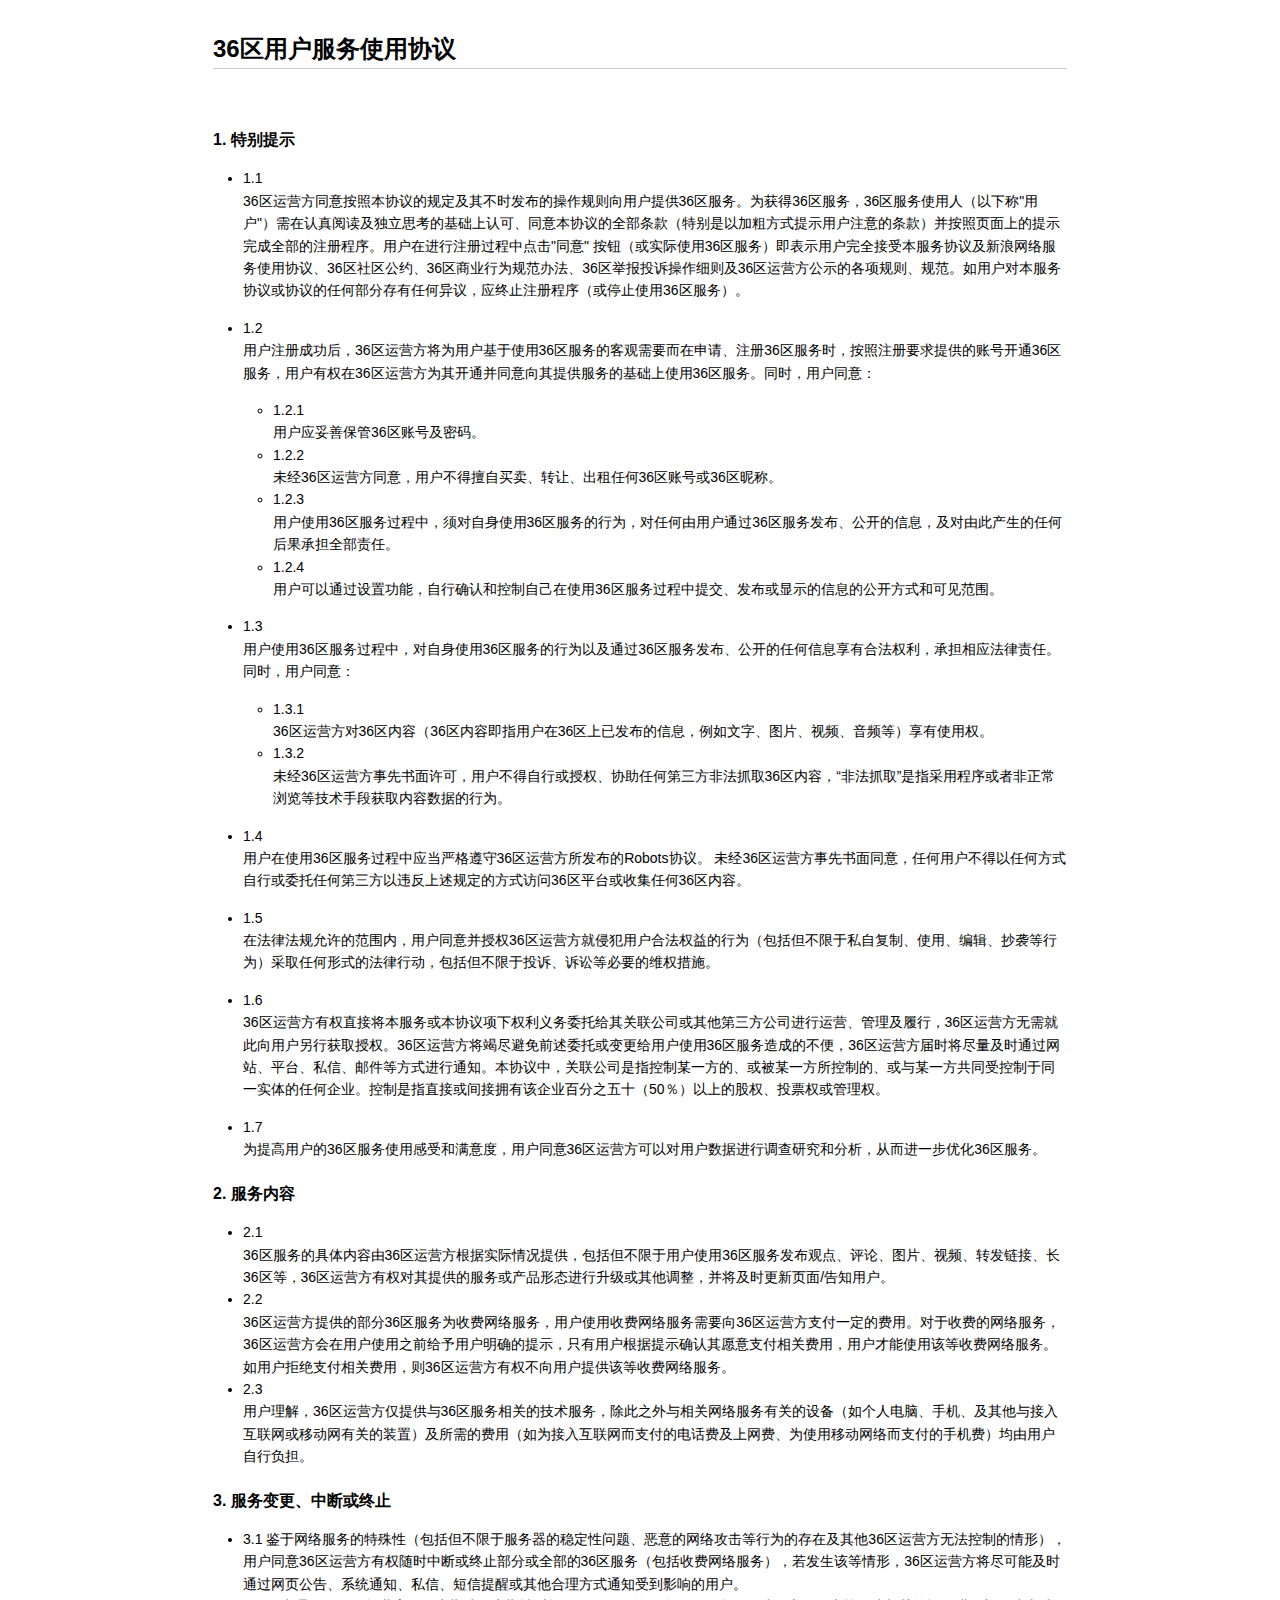
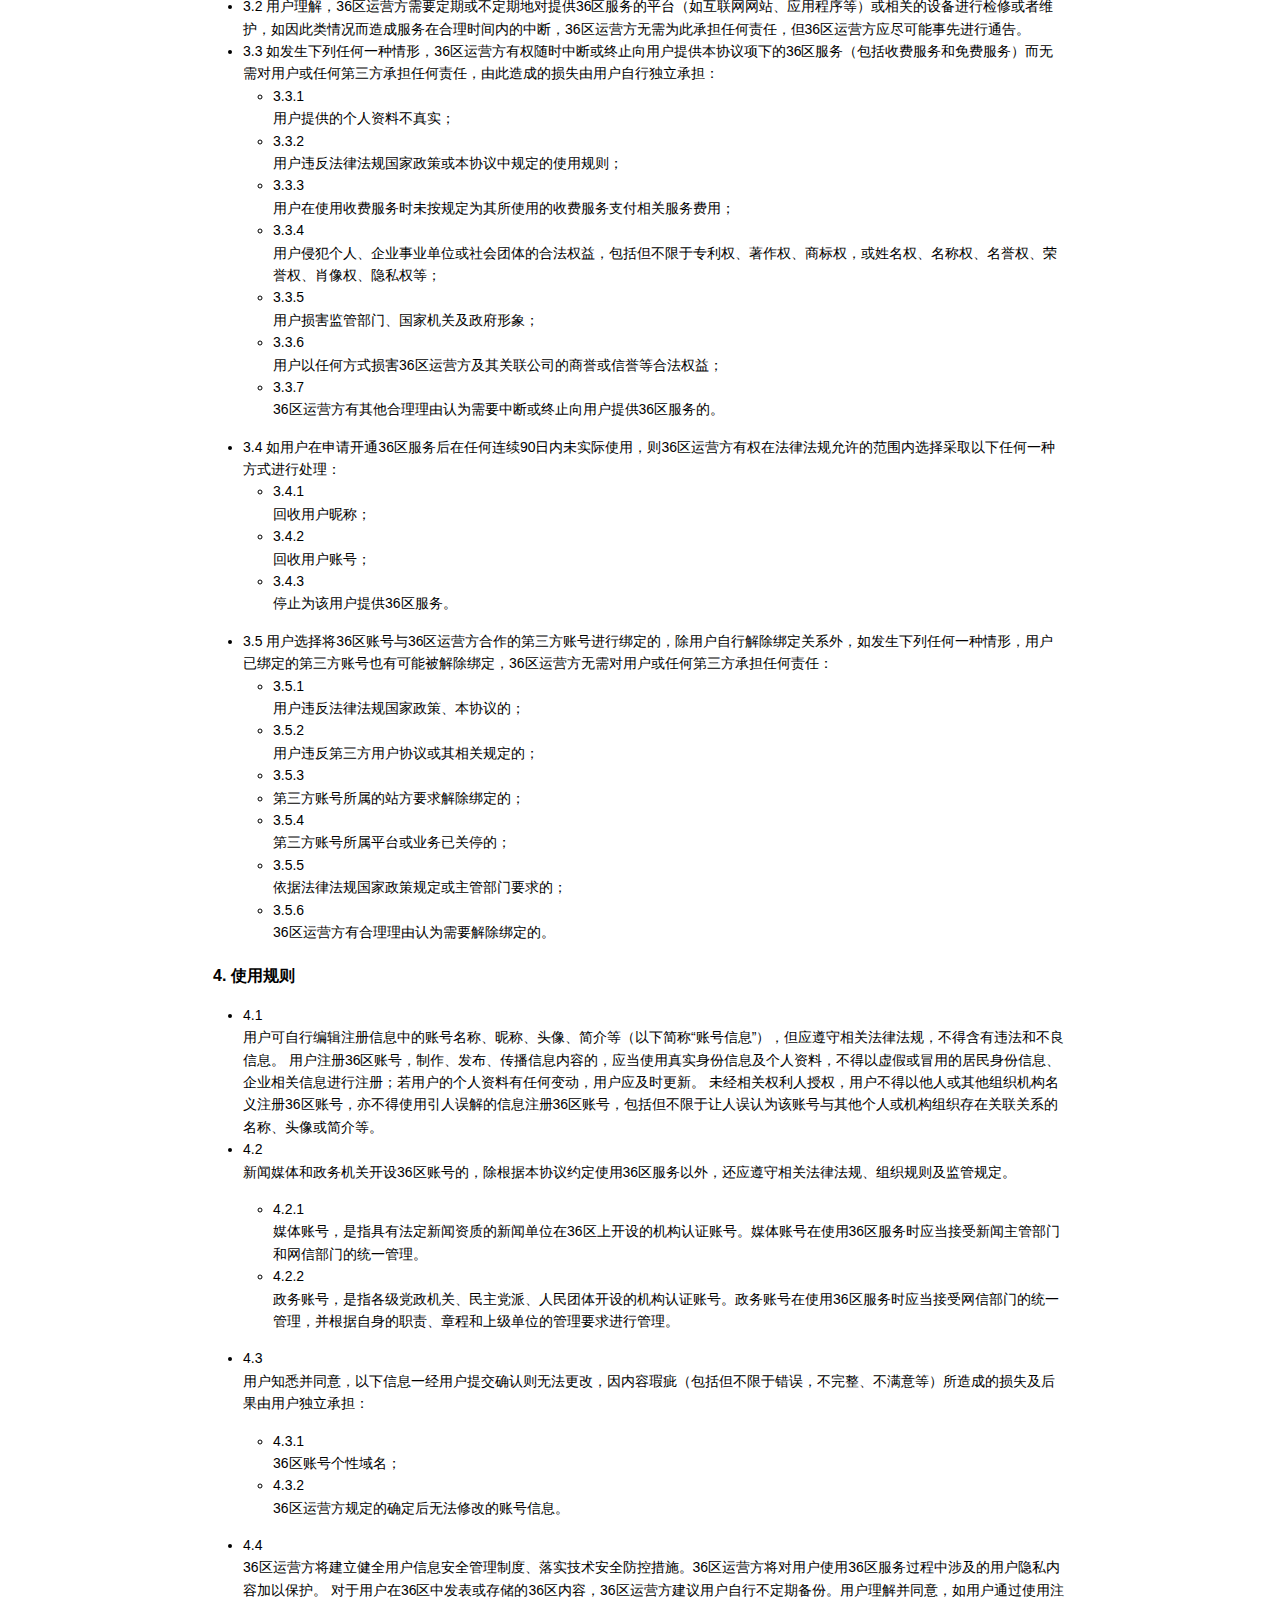
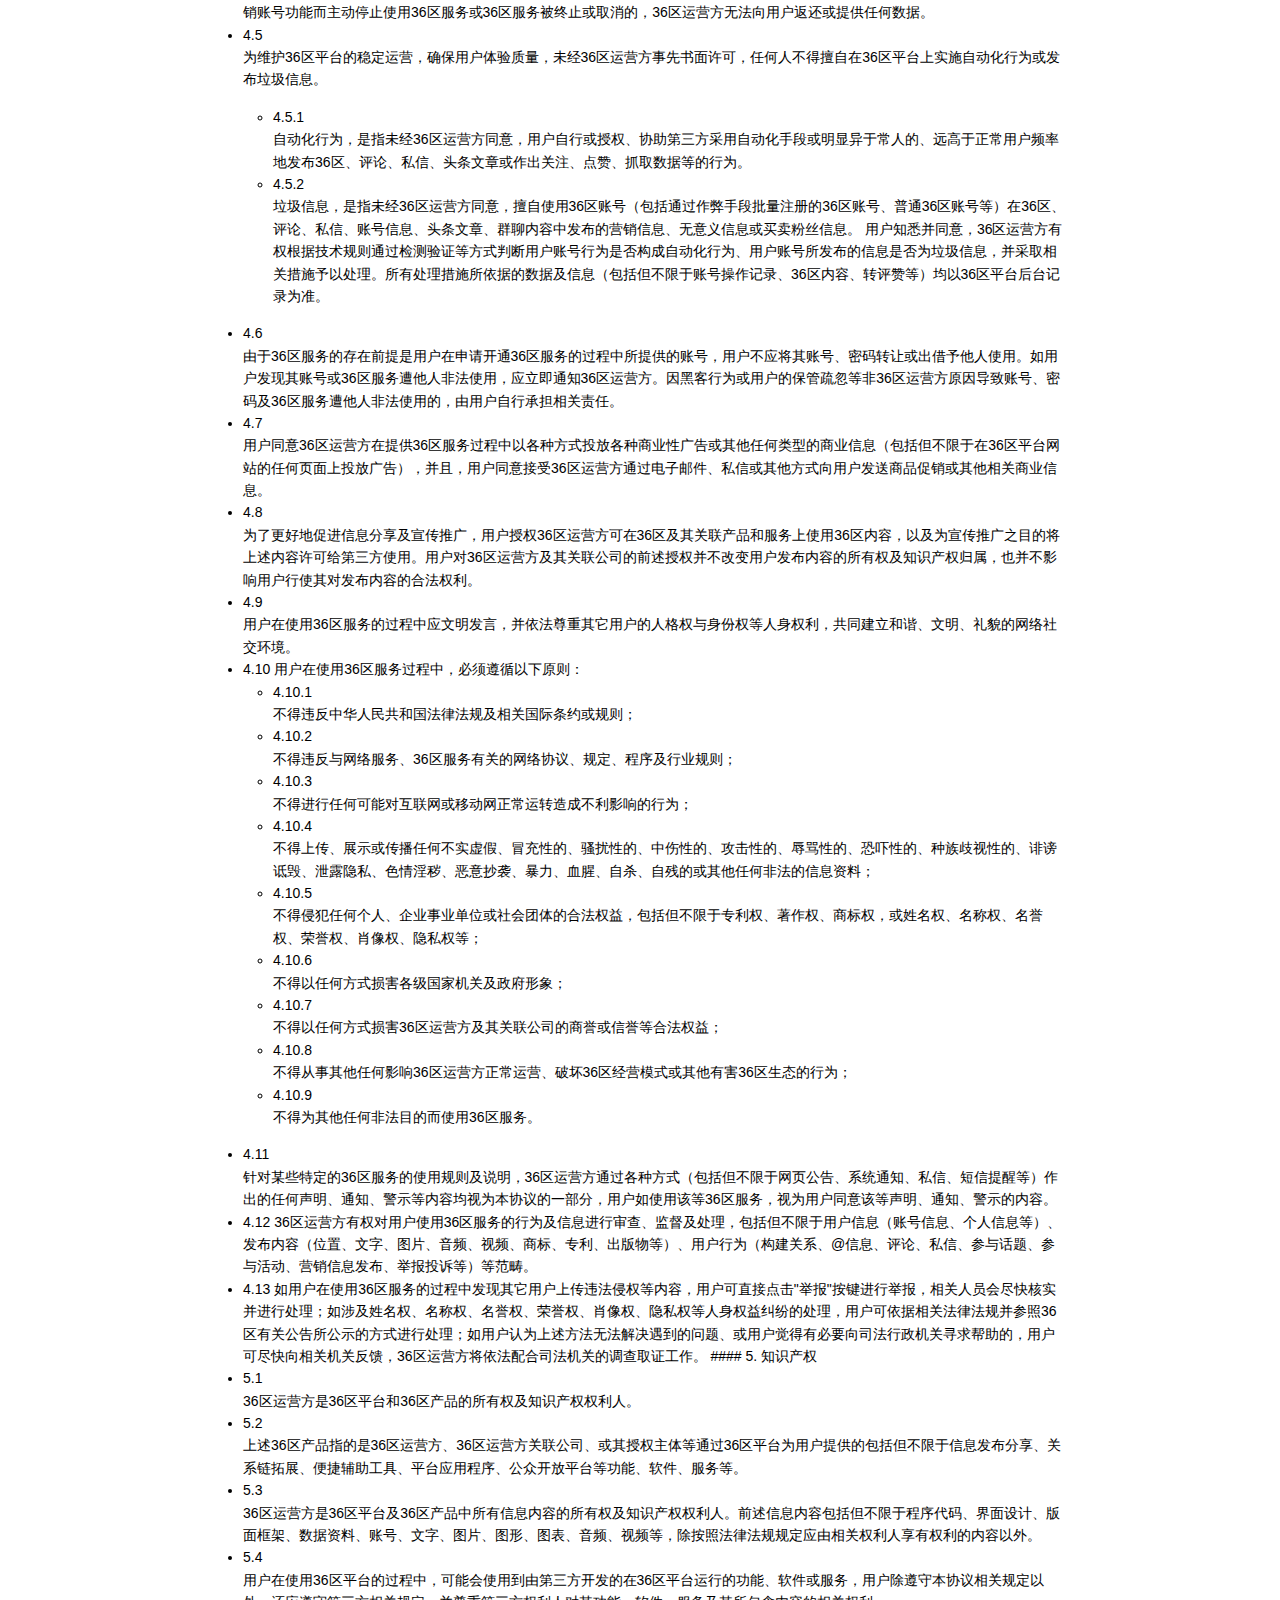
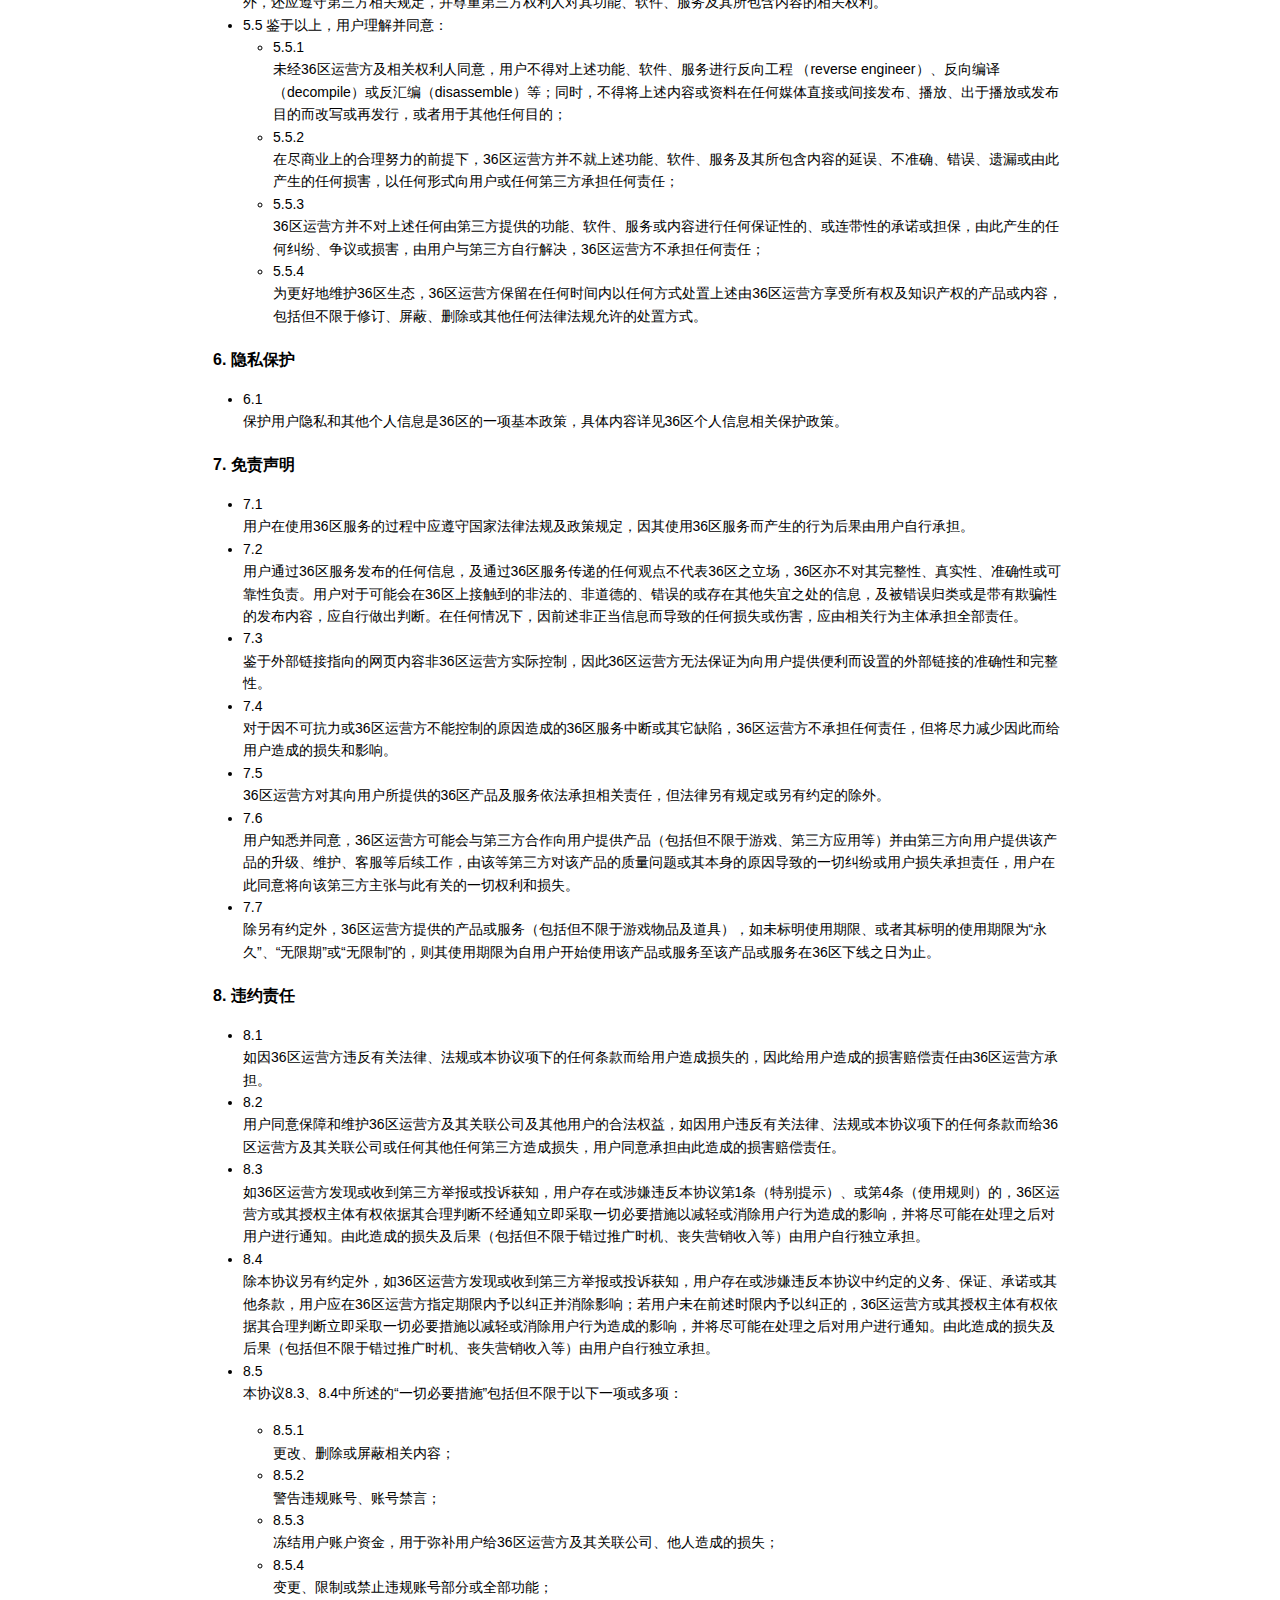
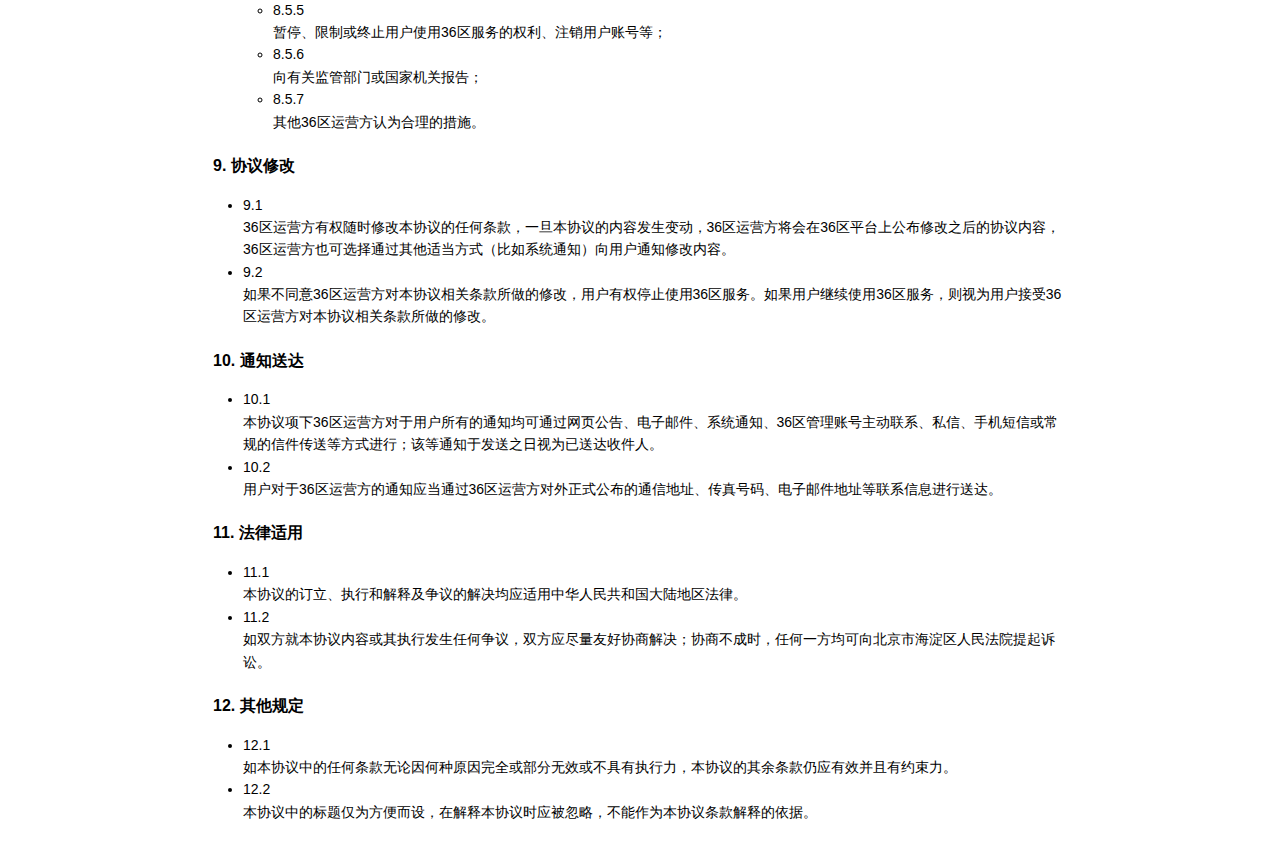
==== docs/index.html @ e4b45677 ".init" ====
<!DOCTYPE html>
<html>

<head>

<meta charset="utf-8">
<meta name="viewport" content="width=device-width, initial-scale=1.0, user-scalable=yes">
<title>用户协议</title>


<style type="text/css">
body {
  font-family: Helvetica, arial, sans-serif;
  font-size: 14px;
  line-height: 1.6;
  padding-top: 10px;
  padding-bottom: 10px;
  background-color: white;
  padding: 30px; }

body > *:first-child {
  margin-top: 0 !important; }
body > *:last-child {
  margin-bottom: 0 !important; }

a {
  color: #4183C4; }
a.absent {
  color: #cc0000; }
a.anchor {
  display: block;
  padding-left: 30px;
  margin-left: -30px;
  cursor: pointer;
  position: absolute;
  top: 0;
  left: 0;
  bottom: 0; }

h1, h2, h3, h4, h5, h6 {
  margin: 20px 0 10px;
  padding: 0;
  font-weight: bold;
  -webkit-font-smoothing: antialiased;
  cursor: text;
  position: relative; }

h1:hover a.anchor, h2:hover a.anchor, h3:hover a.anchor, h4:hover a.anchor, h5:hover a.anchor, h6:hover a.anchor {
  background: url([data-uri]) no-repeat 10px center;
  text-decoration: none; }

h1 tt, h1 code {
  font-size: inherit; }

h2 tt, h2 code {
  font-size: inherit; }

h3 tt, h3 code {
  font-size: inherit; }

h4 tt, h4 code {
  font-size: inherit; }

h5 tt, h5 code {
  font-size: inherit; }

h6 tt, h6 code {
  font-size: inherit; }

h1 {
  font-size: 28px;
  color: black; }

h2 {
  font-size: 24px;
  border-bottom: 1px solid #cccccc;
  color: black; }

h3 {
  font-size: 18px; }

h4 {
  font-size: 16px; }

h5 {
  font-size: 14px; }

h6 {
  color: #777777;
  font-size: 14px; }

p, blockquote, ul, ol, dl, li, table, pre {
  margin: 15px 0; }

hr {
  background: transparent url([data-uri]) repeat-x 0 0;
  border: 0 none;
  color: #cccccc;
  height: 4px;
  padding: 0;
}

body > h2:first-child {
  margin-top: 0;
  padding-top: 0; }
body > h1:first-child {
  margin-top: 0;
  padding-top: 0; }
  body > h1:first-child + h2 {
    margin-top: 0;
    padding-top: 0; }
body > h3:first-child, body > h4:first-child, body > h5:first-child, body > h6:first-child {
  margin-top: 0;
  padding-top: 0; }

a:first-child h1, a:first-child h2, a:first-child h3, a:first-child h4, a:first-child h5, a:first-child h6 {
  margin-top: 0;
  padding-top: 0; }

h1 p, h2 p, h3 p, h4 p, h5 p, h6 p {
  margin-top: 0; }

li p.first {
  display: inline-block; }
li {
  margin: 0; }
ul, ol {
  padding-left: 30px; }

ul :first-child, ol :first-child {
  margin-top: 0; }

dl {
  padding: 0; }
  dl dt {
    font-size: 14px;
    font-weight: bold;
    font-style: italic;
    padding: 0;
    margin: 15px 0 5px; }
    dl dt:first-child {
      padding: 0; }
    dl dt > :first-child {
      margin-top: 0; }
    dl dt > :last-child {
      margin-bottom: 0; }
  dl dd {
    margin: 0 0 15px;
    padding: 0 15px; }
    dl dd > :first-child {
      margin-top: 0; }
    dl dd > :last-child {
      margin-bottom: 0; }

blockquote {
  border-left: 4px solid #dddddd;
  padding: 0 15px;
  color: #777777; }
  blockquote > :first-child {
    margin-top: 0; }
  blockquote > :last-child {
    margin-bottom: 0; }

table {
  padding: 0;border-collapse: collapse; }
  table tr {
    border-top: 1px solid #cccccc;
    background-color: white;
    margin: 0;
    padding: 0; }
    table tr:nth-child(2n) {
      background-color: #f8f8f8; }
    table tr th {
      font-weight: bold;
      border: 1px solid #cccccc;
      margin: 0;
      padding: 6px 13px; }
    table tr td {
      border: 1px solid #cccccc;
      margin: 0;
      padding: 6px 13px; }
    table tr th :first-child, table tr td :first-child {
      margin-top: 0; }
    table tr th :last-child, table tr td :last-child {
      margin-bottom: 0; }

img {
  max-width: 100%; }

span.frame {
  display: block;
  overflow: hidden; }
  span.frame > span {
    border: 1px solid #dddddd;
    display: block;
    float: left;
    overflow: hidden;
    margin: 13px 0 0;
    padding: 7px;
    width: auto; }
  span.frame span img {
    display: block;
    float: left; }
  span.frame span span {
    clear: both;
    color: #333333;
    display: block;
    padding: 5px 0 0; }
span.align-center {
  display: block;
  overflow: hidden;
  clear: both; }
  span.align-center > span {
    display: block;
    overflow: hidden;
    margin: 13px auto 0;
    text-align: center; }
  span.align-center span img {
    margin: 0 auto;
    text-align: center; }
span.align-right {
  display: block;
  overflow: hidden;
  clear: both; }
  span.align-right > span {
    display: block;
    overflow: hidden;
    margin: 13px 0 0;
    text-align: right; }
  span.align-right span img {
    margin: 0;
    text-align: right; }
span.float-left {
  display: block;
  margin-right: 13px;
  overflow: hidden;
  float: left; }
  span.float-left span {
    margin: 13px 0 0; }
span.float-right {
  display: block;
  margin-left: 13px;
  overflow: hidden;
  float: right; }
  span.float-right > span {
    display: block;
    overflow: hidden;
    margin: 13px auto 0;
    text-align: right; }

code, tt {
  margin: 0 2px;
  padding: 0 5px;
  white-space: nowrap;
  border: 1px solid #eaeaea;
  background-color: #f8f8f8;
  border-radius: 3px; }

pre code {
  margin: 0;
  padding: 0;
  white-space: pre;
  border: none;
  background: transparent; }

.highlight pre {
  background-color: #f8f8f8;
  border: 1px solid #cccccc;
  font-size: 13px;
  line-height: 19px;
  overflow: auto;
  padding: 6px 10px;
  border-radius: 3px; }

pre {
  background-color: #f8f8f8;
  border: 1px solid #cccccc;
  font-size: 13px;
  line-height: 19px;
  overflow: auto;
  padding: 6px 10px;
  border-radius: 3px; }
  pre code, pre tt {
    background-color: transparent;
    border: none; }

sup {
    font-size: 0.83em;
    vertical-align: super;
    line-height: 0;
}

kbd {
  display: inline-block;
  padding: 3px 5px;
  font-size: 11px;
  line-height: 10px;
  color: #555;
  vertical-align: middle;
  background-color: #fcfcfc;
  border: solid 1px #ccc;
  border-bottom-color: #bbb;
  border-radius: 3px;
  box-shadow: inset 0 -1px 0 #bbb
}

* {
	-webkit-print-color-adjust: exact;
}
@media screen and (min-width: 914px) {
    body {
        width: 854px;
        margin:0 auto;
    }
}
@media print {
	table, pre {
		page-break-inside: avoid;
	}
	pre {
		word-wrap: break-word;
	}
  body {
    padding: 2cm; 
  }
}
</style>


</head>

<body>

<h2 id="toc_0">36区用户服务使用协议</h2>

<p><img src="https://tva1.sinaimg.cn/large/008i3skNly1gtgd5ww38kj60sg0sgwfm02.jpg" alt=""></p>

<h4 id="toc_1">1. 特别提示</h4>

<ul>
<li><p>1.1<br>
36区运营方同意按照本协议的规定及其不时发布的操作规则向用户提供36区服务。为获得36区服务，36区服务使用人（以下称&quot;用户&quot;）需在认真阅读及独立思考的基础上认可、同意本协议的全部条款（特别是以加粗方式提示用户注意的条款）并按照页面上的提示完成全部的注册程序。用户在进行注册过程中点击&quot;同意&quot; 按钮（或实际使用36区服务）即表示用户完全接受本服务协议及新浪网络服务使用协议、36区社区公约、36区商业行为规范办法、36区举报投诉操作细则及36区运营方公示的各项规则、规范。如用户对本服务协议或协议的任何部分存有任何异议，应终止注册程序（或停止使用36区服务）。</p></li>
<li><p>1.2<br>
用户注册成功后，36区运营方将为用户基于使用36区服务的客观需要而在申请、注册36区服务时，按照注册要求提供的账号开通36区服务，用户有权在36区运营方为其开通并同意向其提供服务的基础上使用36区服务。同时，用户同意：</p>

<ul>
<li>1.2.1<br>
用户应妥善保管36区账号及密码。</li>
<li>1.2.2<br>
未经36区运营方同意，用户不得擅自买卖、转让、出租任何36区账号或36区昵称。</li>
<li>1.2.3<br>
用户使用36区服务过程中，须对自身使用36区服务的行为，对任何由用户通过36区服务发布、公开的信息，及对由此产生的任何后果承担全部责任。<br></li>
<li>1.2.4<br>
用户可以通过设置功能，自行确认和控制自己在使用36区服务过程中提交、发布或显示的信息的公开方式和可见范围。</li>
</ul></li>
<li><p>1.3<br>
用户使用36区服务过程中，对自身使用36区服务的行为以及通过36区服务发布、公开的任何信息享有合法权利，承担相应法律责任。同时，用户同意：</p>

<ul>
<li>1.3.1<br>
36区运营方对36区内容（36区内容即指用户在36区上已发布的信息，例如文字、图片、视频、音频等）享有使用权。</li>
<li>1.3.2<br>
未经36区运营方事先书面许可，用户不得自行或授权、协助任何第三方非法抓取36区内容，“非法抓取”是指采用程序或者非正常浏览等技术手段获取内容数据的行为。</li>
</ul></li>
<li><p>1.4<br>
用户在使用36区服务过程中应当严格遵守36区运营方所发布的Robots协议。
未经36区运营方事先书面同意，任何用户不得以任何方式自行或委托任何第三方以违反上述规定的方式访问36区平台或收集任何36区内容。</p></li>
<li><p>1.5<br>
在法律法规允许的范围内，用户同意并授权36区运营方就侵犯用户合法权益的行为（包括但不限于私自复制、使用、编辑、抄袭等行为）采取任何形式的法律行动，包括但不限于投诉、诉讼等必要的维权措施。</p></li>
<li><p>1.6<br>
36区运营方有权直接将本服务或本协议项下权利义务委托给其关联公司或其他第三方公司进行运营、管理及履行，36区运营方无需就此向用户另行获取授权。36区运营方将竭尽避免前述委托或变更给用户使用36区服务造成的不便，36区运营方届时将尽量及时通过网站、平台、私信、邮件等方式进行通知。本协议中，关联公司是指控制某一方的、或被某一方所控制的、或与某一方共同受控制于同一实体的任何企业。控制是指直接或间接拥有该企业百分之五十（50％）以上的股权、投票权或管理权。</p></li>
<li><p>1.7<br>
为提高用户的36区服务使用感受和满意度，用户同意36区运营方可以对用户数据进行调查研究和分析，从而进一步优化36区服务。</p></li>
</ul>

<h4 id="toc_2">2. 服务内容</h4>

<ul>
<li>2.1<br>
36区服务的具体内容由36区运营方根据实际情况提供，包括但不限于用户使用36区服务发布观点、评论、图片、视频、转发链接、长36区等，36区运营方有权对其提供的服务或产品形态进行升级或其他调整，并将及时更新页面/告知用户。</li>
<li>2.2<br>
36区运营方提供的部分36区服务为收费网络服务，用户使用收费网络服务需要向36区运营方支付一定的费用。对于收费的网络服务，36区运营方会在用户使用之前给予用户明确的提示，只有用户根据提示确认其愿意支付相关费用，用户才能使用该等收费网络服务。如用户拒绝支付相关费用，则36区运营方有权不向用户提供该等收费网络服务。</li>
<li>2.3<br>
用户理解，36区运营方仅提供与36区服务相关的技术服务，除此之外与相关网络服务有关的设备（如个人电脑、手机、及其他与接入互联网或移动网有关的装置）及所需的费用（如为接入互联网而支付的电话费及上网费、为使用移动网络而支付的手机费）均由用户自行负担。</li>
</ul>

<h4 id="toc_3">3. 服务变更、中断或终止</h4>

<ul>
<li>3.1
鉴于网络服务的特殊性（包括但不限于服务器的稳定性问题、恶意的网络攻击等行为的存在及其他36区运营方无法控制的情形），用户同意36区运营方有权随时中断或终止部分或全部的36区服务（包括收费网络服务），若发生该等情形，36区运营方将尽可能及时通过网页公告、系统通知、私信、短信提醒或其他合理方式通知受到影响的用户。</li>
<li>3.2
用户理解，36区运营方需要定期或不定期地对提供36区服务的平台（如互联网网站、应用程序等）或相关的设备进行检修或者维护，如因此类情况而造成服务在合理时间内的中断，36区运营方无需为此承担任何责任，但36区运营方应尽可能事先进行通告。</li>
<li>3.3
如发生下列任何一种情形，36区运营方有权随时中断或终止向用户提供本协议项下的36区服务（包括收费服务和免费服务）而无需对用户或任何第三方承担任何责任，由此造成的损失由用户自行独立承担：

<ul>
<li>3.3.1<br>
用户提供的个人资料不真实；</li>
<li>3.3.2<br>
用户违反法律法规国家政策或本协议中规定的使用规则；</li>
<li>3.3.3<br>
用户在使用收费服务时未按规定为其所使用的收费服务支付相关服务费用；</li>
<li>3.3.4<br>
用户侵犯个人、企业事业单位或社会团体的合法权益，包括但不限于专利权、著作权、商标权，或姓名权、名称权、名誉权、荣誉权、肖像权、隐私权等；</li>
<li>3.3.5<br>
用户损害监管部门、国家机关及政府形象；</li>
<li>3.3.6<br>
用户以任何方式损害36区运营方及其关联公司的商誉或信誉等合法权益；</li>
<li>3.3.7<br>
36区运营方有其他合理理由认为需要中断或终止向用户提供36区服务的。</li>
</ul></li>
<li>3.4
如用户在申请开通36区服务后在任何连续90日内未实际使用，则36区运营方有权在法律法规允许的范围内选择采取以下任何一种方式进行处理：

<ul>
<li>3.4.1<br>
回收用户昵称；</li>
<li>3.4.2<br>
回收用户账号；</li>
<li>3.4.3<br>
停止为该用户提供36区服务。</li>
</ul></li>
<li>3.5
用户选择将36区账号与36区运营方合作的第三方账号进行绑定的，除用户自行解除绑定关系外，如发生下列任何一种情形，用户已绑定的第三方账号也有可能被解除绑定，36区运营方无需对用户或任何第三方承担任何责任：

<ul>
<li>3.5.1<br>
用户违反法律法规国家政策、本协议的；</li>
<li>3.5.2<br>
用户违反第三方用户协议或其相关规定的；</li>
<li>3.5.3 </li>
<li>第三方账号所属的站方要求解除绑定的；</li>
<li>3.5.4<br>
第三方账号所属平台或业务已关停的；</li>
<li>3.5.5<br>
依据法律法规国家政策规定或主管部门要求的；</li>
<li>3.5.6<br>
36区运营方有合理理由认为需要解除绑定的。</li>
</ul></li>
</ul>

<h4 id="toc_4">4. 使用规则</h4>

<ul>
<li>4.1<br>
用户可自行编辑注册信息中的账号名称、昵称、头像、简介等（以下简称“账号信息”），但应遵守相关法律法规，不得含有违法和不良信息。
用户注册36区账号，制作、发布、传播信息内容的，应当使用真实身份信息及个人资料，不得以虚假或冒用的居民身份信息、企业相关信息进行注册；若用户的个人资料有任何变动，用户应及时更新。
未经相关权利人授权，用户不得以他人或其他组织机构名义注册36区账号，亦不得使用引人误解的信息注册36区账号，包括但不限于让人误认为该账号与其他个人或机构组织存在关联关系的名称、头像或简介等。</li>
<li>4.2<br>
新闻媒体和政务机关开设36区账号的，除根据本协议约定使用36区服务以外，还应遵守相关法律法规、组织规则及监管规定。

<ul>
<li>4.2.1<br>
媒体账号，是指具有法定新闻资质的新闻单位在36区上开设的机构认证账号。媒体账号在使用36区服务时应当接受新闻主管部门和网信部门的统一管理。</li>
<li>4.2.2<br>
政务账号，是指各级党政机关、民主党派、人民团体开设的机构认证账号。政务账号在使用36区服务时应当接受网信部门的统一管理，并根据自身的职责、章程和上级单位的管理要求进行管理。</li>
</ul></li>
<li>4.3<br>
用户知悉并同意，以下信息一经用户提交确认则无法更改，因内容瑕疵（包括但不限于错误，不完整、不满意等）所造成的损失及后果由用户独立承担：

<ul>
<li>4.3.1<br>
36区账号个性域名；</li>
<li>4.3.2<br>
36区运营方规定的确定后无法修改的账号信息。</li>
</ul></li>
<li>4.4<br>
36区运营方将建立健全用户信息安全管理制度、落实技术安全防控措施。36区运营方将对用户使用36区服务过程中涉及的用户隐私内容加以保护。
对于用户在36区中发表或存储的36区内容，36区运营方建议用户自行不定期备份。用户理解并同意，如用户通过使用注销账号功能而主动停止使用36区服务或36区服务被终止或取消的，36区运营方无法向用户返还或提供任何数据。</li>
<li>4.5<br>
为维护36区平台的稳定运营，确保用户体验质量，未经36区运营方事先书面许可，任何人不得擅自在36区平台上实施自动化行为或发布垃圾信息。

<ul>
<li>4.5.1<br>
自动化行为，是指未经36区运营方同意，用户自行或授权、协助第三方采用自动化手段或明显异于常人的、远高于正常用户频率地发布36区、评论、私信、头条文章或作出关注、点赞、抓取数据等的行为。</li>
<li>4.5.2<br>
垃圾信息，是指未经36区运营方同意，擅自使用36区账号（包括通过作弊手段批量注册的36区账号、普通36区账号等）在36区、评论、私信、账号信息、头条文章、群聊内容中发布的营销信息、无意义信息或买卖粉丝信息。
用户知悉并同意，36区运营方有权根据技术规则通过检测验证等方式判断用户账号行为是否构成自动化行为、用户账号所发布的信息是否为垃圾信息，并采取相关措施予以处理。所有处理措施所依据的数据及信息（包括但不限于账号操作记录、36区内容、转评赞等）均以36区平台后台记录为准。</li>
</ul></li>
<li>4.6<br>
由于36区服务的存在前提是用户在申请开通36区服务的过程中所提供的账号，用户不应将其账号、密码转让或出借予他人使用。如用户发现其账号或36区服务遭他人非法使用，应立即通知36区运营方。因黑客行为或用户的保管疏忽等非36区运营方原因导致账号、密码及36区服务遭他人非法使用的，由用户自行承担相关责任。</li>
<li>4.7<br>
用户同意36区运营方在提供36区服务过程中以各种方式投放各种商业性广告或其他任何类型的商业信息（包括但不限于在36区平台网站的任何页面上投放广告），并且，用户同意接受36区运营方通过电子邮件、私信或其他方式向用户发送商品促销或其他相关商业信息。</li>
<li>4.8<br>
为了更好地促进信息分享及宣传推广，用户授权36区运营方可在36区及其关联产品和服务上使用36区内容，以及为宣传推广之目的将上述内容许可给第三方使用。用户对36区运营方及其关联公司的前述授权并不改变用户发布内容的所有权及知识产权归属，也并不影响用户行使其对发布内容的合法权利。</li>
<li>4.9<br>
用户在使用36区服务的过程中应文明发言，并依法尊重其它用户的人格权与身份权等人身权利，共同建立和谐、文明、礼貌的网络社交环境。</li>
<li>4.10
用户在使用36区服务过程中，必须遵循以下原则：

<ul>
<li>4.10.1<br>
不得违反中华人民共和国法律法规及相关国际条约或规则；</li>
<li>4.10.2<br>
不得违反与网络服务、36区服务有关的网络协议、规定、程序及行业规则；</li>
<li>4.10.3<br>
不得进行任何可能对互联网或移动网正常运转造成不利影响的行为；</li>
<li>4.10.4<br>
不得上传、展示或传播任何不实虚假、冒充性的、骚扰性的、中伤性的、攻击性的、辱骂性的、恐吓性的、种族歧视性的、诽谤诋毁、泄露隐私、色情淫秽、恶意抄袭、暴力、血腥、自杀、自残的或其他任何非法的信息资料；</li>
<li>4.10.5<br>
不得侵犯任何个人、企业事业单位或社会团体的合法权益，包括但不限于专利权、著作权、商标权，或姓名权、名称权、名誉权、荣誉权、肖像权、隐私权等；</li>
<li>4.10.6<br>
不得以任何方式损害各级国家机关及政府形象；</li>
<li>4.10.7<br>
不得以任何方式损害36区运营方及其关联公司的商誉或信誉等合法权益；</li>
<li>4.10.8<br>
不得从事其他任何影响36区运营方正常运营、破坏36区经营模式或其他有害36区生态的行为；</li>
<li>4.10.9<br>
不得为其他任何非法目的而使用36区服务。</li>
</ul></li>
<li>4.11<br>
针对某些特定的36区服务的使用规则及说明，36区运营方通过各种方式（包括但不限于网页公告、系统通知、私信、短信提醒等）作出的任何声明、通知、警示等内容均视为本协议的一部分，用户如使用该等36区服务，视为用户同意该等声明、通知、警示的内容。</li>
<li>4.12
36区运营方有权对用户使用36区服务的行为及信息进行审查、监督及处理，包括但不限于用户信息（账号信息、个人信息等）、发布内容（位置、文字、图片、音频、视频、商标、专利、出版物等）、用户行为（构建关系、@信息、评论、私信、参与话题、参与活动、营销信息发布、举报投诉等）等范畴。</li>
<li>4.13
如用户在使用36区服务的过程中发现其它用户上传违法侵权等内容，用户可直接点击&quot;举报&quot;按键进行举报，相关人员会尽快核实并进行处理；如涉及姓名权、名称权、名誉权、荣誉权、肖像权、隐私权等人身权益纠纷的处理，用户可依据相关法律法规并参照36区有关公告所公示的方式进行处理；如用户认为上述方法无法解决遇到的问题、或用户觉得有必要向司法行政机关寻求帮助的，用户可尽快向相关机关反馈，36区运营方将依法配合司法机关的调查取证工作。
#### 5. 知识产权</li>
<li>5.1<br>
36区运营方是36区平台和36区产品的所有权及知识产权权利人。</li>
<li>5.2<br>
上述36区产品指的是36区运营方、36区运营方关联公司、或其授权主体等通过36区平台为用户提供的包括但不限于信息发布分享、关系链拓展、便捷辅助工具、平台应用程序、公众开放平台等功能、软件、服务等。</li>
<li>5.3<br>
36区运营方是36区平台及36区产品中所有信息内容的所有权及知识产权权利人。前述信息内容包括但不限于程序代码、界面设计、版面框架、数据资料、账号、文字、图片、图形、图表、音频、视频等，除按照法律法规规定应由相关权利人享有权利的内容以外。</li>
<li>5.4<br>
用户在使用36区平台的过程中，可能会使用到由第三方开发的在36区平台运行的功能、软件或服务，用户除遵守本协议相关规定以外，还应遵守第三方相关规定，并尊重第三方权利人对其功能、软件、服务及其所包含内容的相关权利。</li>
<li>5.5
鉴于以上，用户理解并同意：

<ul>
<li>5.5.1<br>
未经36区运营方及相关权利人同意，用户不得对上述功能、软件、服务进行反向工程 （reverse engineer）、反向编译（decompile）或反汇编（disassemble）等；同时，不得将上述内容或资料在任何媒体直接或间接发布、播放、出于播放或发布目的而改写或再发行，或者用于其他任何目的；</li>
<li>5.5.2<br>
在尽商业上的合理努力的前提下，36区运营方并不就上述功能、软件、服务及其所包含内容的延误、不准确、错误、遗漏或由此产生的任何损害，以任何形式向用户或任何第三方承担任何责任；</li>
<li>5.5.3<br>
36区运营方并不对上述任何由第三方提供的功能、软件、服务或内容进行任何保证性的、或连带性的承诺或担保，由此产生的任何纠纷、争议或损害，由用户与第三方自行解决，36区运营方不承担任何责任；</li>
<li>5.5.4<br>
为更好地维护36区生态，36区运营方保留在任何时间内以任何方式处置上述由36区运营方享受所有权及知识产权的产品或内容，包括但不限于修订、屏蔽、删除或其他任何法律法规允许的处置方式。</li>
</ul></li>
</ul>

<h4 id="toc_5">6. 隐私保护</h4>

<ul>
<li>6.1<br>
保护用户隐私和其他个人信息是36区的一项基本政策，具体内容详见36区个人信息相关保护政策。</li>
</ul>

<h4 id="toc_6">7. 免责声明</h4>

<ul>
<li>7.1<br>
用户在使用36区服务的过程中应遵守国家法律法规及政策规定，因其使用36区服务而产生的行为后果由用户自行承担。</li>
<li>7.2<br>
用户通过36区服务发布的任何信息，及通过36区服务传递的任何观点不代表36区之立场，36区亦不对其完整性、真实性、准确性或可靠性负责。用户对于可能会在36区上接触到的非法的、非道德的、错误的或存在其他失宜之处的信息，及被错误归类或是带有欺骗性的发布内容，应自行做出判断。在任何情况下，因前述非正当信息而导致的任何损失或伤害，应由相关行为主体承担全部责任。</li>
<li>7.3<br>
鉴于外部链接指向的网页内容非36区运营方实际控制，因此36区运营方无法保证为向用户提供便利而设置的外部链接的准确性和完整性。</li>
<li>7.4<br>
对于因不可抗力或36区运营方不能控制的原因造成的36区服务中断或其它缺陷，36区运营方不承担任何责任，但将尽力减少因此而给用户造成的损失和影响。</li>
<li>7.5<br>
36区运营方对其向用户所提供的36区产品及服务依法承担相关责任，但法律另有规定或另有约定的除外。</li>
<li>7.6<br>
用户知悉并同意，36区运营方可能会与第三方合作向用户提供产品（包括但不限于游戏、第三方应用等）并由第三方向用户提供该产品的升级、维护、客服等后续工作，由该等第三方对该产品的质量问题或其本身的原因导致的一切纠纷或用户损失承担责任，用户在此同意将向该第三方主张与此有关的一切权利和损失。</li>
<li>7.7<br>
除另有约定外，36区运营方提供的产品或服务（包括但不限于游戏物品及道具），如未标明使用期限、或者其标明的使用期限为“永久”、“无限期”或“无限制”的，则其使用期限为自用户开始使用该产品或服务至该产品或服务在36区下线之日为止。</li>
</ul>

<h4 id="toc_7">8. 违约责任</h4>

<ul>
<li>8.1<br>
如因36区运营方违反有关法律、法规或本协议项下的任何条款而给用户造成损失的，因此给用户造成的损害赔偿责任由36区运营方承担。</li>
<li>8.2<br>
用户同意保障和维护36区运营方及其关联公司及其他用户的合法权益，如因用户违反有关法律、法规或本协议项下的任何条款而给36区运营方及其关联公司或任何其他任何第三方造成损失，用户同意承担由此造成的损害赔偿责任。</li>
<li>8.3<br>
如36区运营方发现或收到第三方举报或投诉获知，用户存在或涉嫌违反本协议第1条（特别提示）、或第4条（使用规则）的，36区运营方或其授权主体有权依据其合理判断不经通知立即采取一切必要措施以减轻或消除用户行为造成的影响，并将尽可能在处理之后对用户进行通知。由此造成的损失及后果（包括但不限于错过推广时机、丧失营销收入等）由用户自行独立承担。</li>
<li>8.4<br>
除本协议另有约定外，如36区运营方发现或收到第三方举报或投诉获知，用户存在或涉嫌违反本协议中约定的义务、保证、承诺或其他条款，用户应在36区运营方指定期限内予以纠正并消除影响；若用户未在前述时限内予以纠正的，36区运营方或其授权主体有权依据其合理判断立即采取一切必要措施以减轻或消除用户行为造成的影响，并将尽可能在处理之后对用户进行通知。由此造成的损失及后果（包括但不限于错过推广时机、丧失营销收入等）由用户自行独立承担。</li>
<li>8.5<br>
本协议8.3、8.4中所述的“一切必要措施”包括但不限于以下一项或多项：

<ul>
<li>8.5.1<br>
更改、删除或屏蔽相关内容；</li>
<li>8.5.2<br>
警告违规账号、账号禁言；</li>
<li>8.5.3<br>
冻结用户账户资金，用于弥补用户给36区运营方及其关联公司、他人造成的损失；</li>
<li>8.5.4<br>
变更、限制或禁止违规账号部分或全部功能；</li>
<li>8.5.5<br>
暂停、限制或终止用户使用36区服务的权利、注销用户账号等；</li>
<li>8.5.6<br>
向有关监管部门或国家机关报告；</li>
<li>8.5.7<br>
其他36区运营方认为合理的措施。</li>
</ul></li>
</ul>

<h4 id="toc_8">9. 协议修改</h4>

<ul>
<li>9.1<br>
36区运营方有权随时修改本协议的任何条款，一旦本协议的内容发生变动，36区运营方将会在36区平台上公布修改之后的协议内容，36区运营方也可选择通过其他适当方式（比如系统通知）向用户通知修改内容。</li>
<li>9.2<br>
如果不同意36区运营方对本协议相关条款所做的修改，用户有权停止使用36区服务。如果用户继续使用36区服务，则视为用户接受36区运营方对本协议相关条款所做的修改。 </li>
</ul>

<h4 id="toc_9">10. 通知送达</h4>

<ul>
<li>10.1<br>
本协议项下36区运营方对于用户所有的通知均可通过网页公告、电子邮件、系统通知、36区管理账号主动联系、私信、手机短信或常规的信件传送等方式进行；该等通知于发送之日视为已送达收件人。</li>
<li>10.2<br>
用户对于36区运营方的通知应当通过36区运营方对外正式公布的通信地址、传真号码、电子邮件地址等联系信息进行送达。</li>
</ul>

<h4 id="toc_10">11. 法律适用</h4>

<ul>
<li>11.1<br>
本协议的订立、执行和解释及争议的解决均应适用中华人民共和国大陆地区法律。</li>
<li>11.2<br>
如双方就本协议内容或其执行发生任何争议，双方应尽量友好协商解决；协商不成时，任何一方均可向北京市海淀区人民法院提起诉讼。</li>
</ul>

<h4 id="toc_11">12. 其他规定</h4>

<ul>
<li>12.1<br>
如本协议中的任何条款无论因何种原因完全或部分无效或不具有执行力，本协议的其余条款仍应有效并且有约束力。</li>
<li>12.2<br>
本协议中的标题仅为方便而设，在解释本协议时应被忽略，不能作为本协议条款解释的依据。</li>
</ul>




</body>

</html>
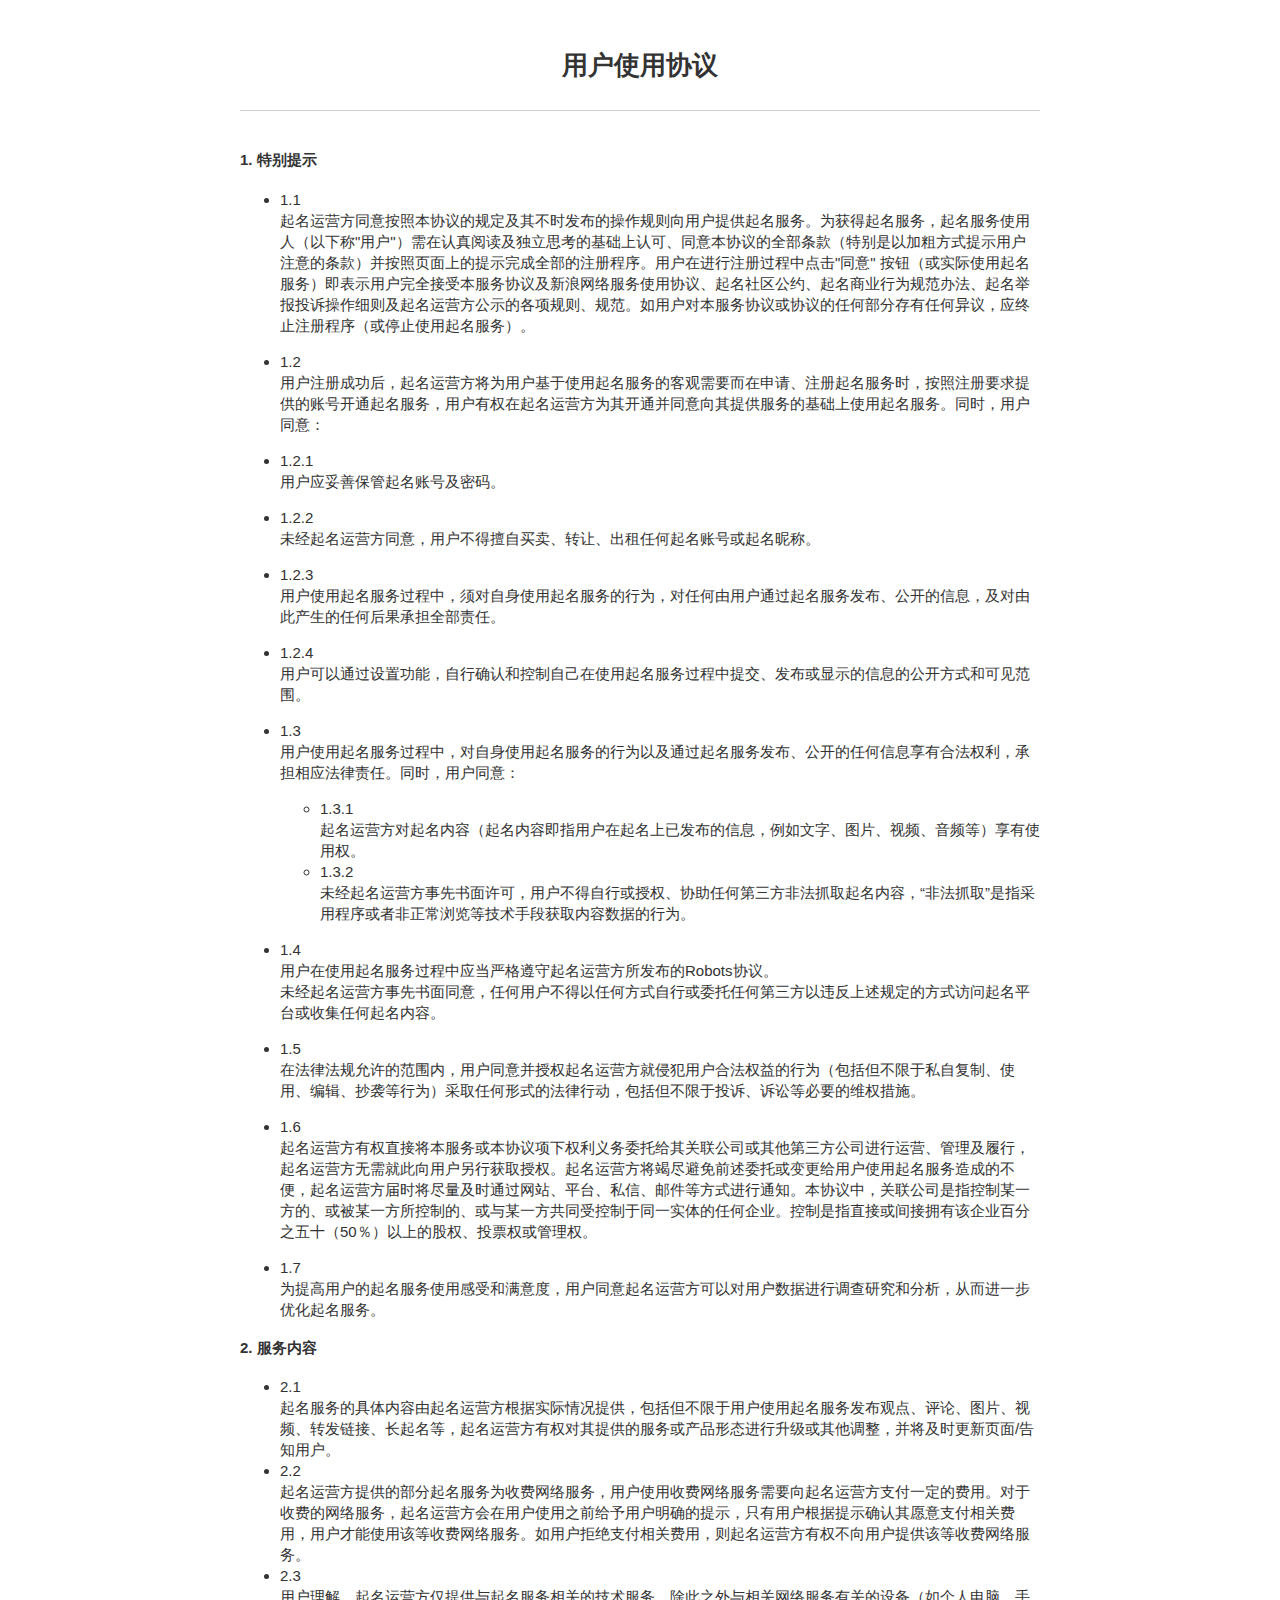
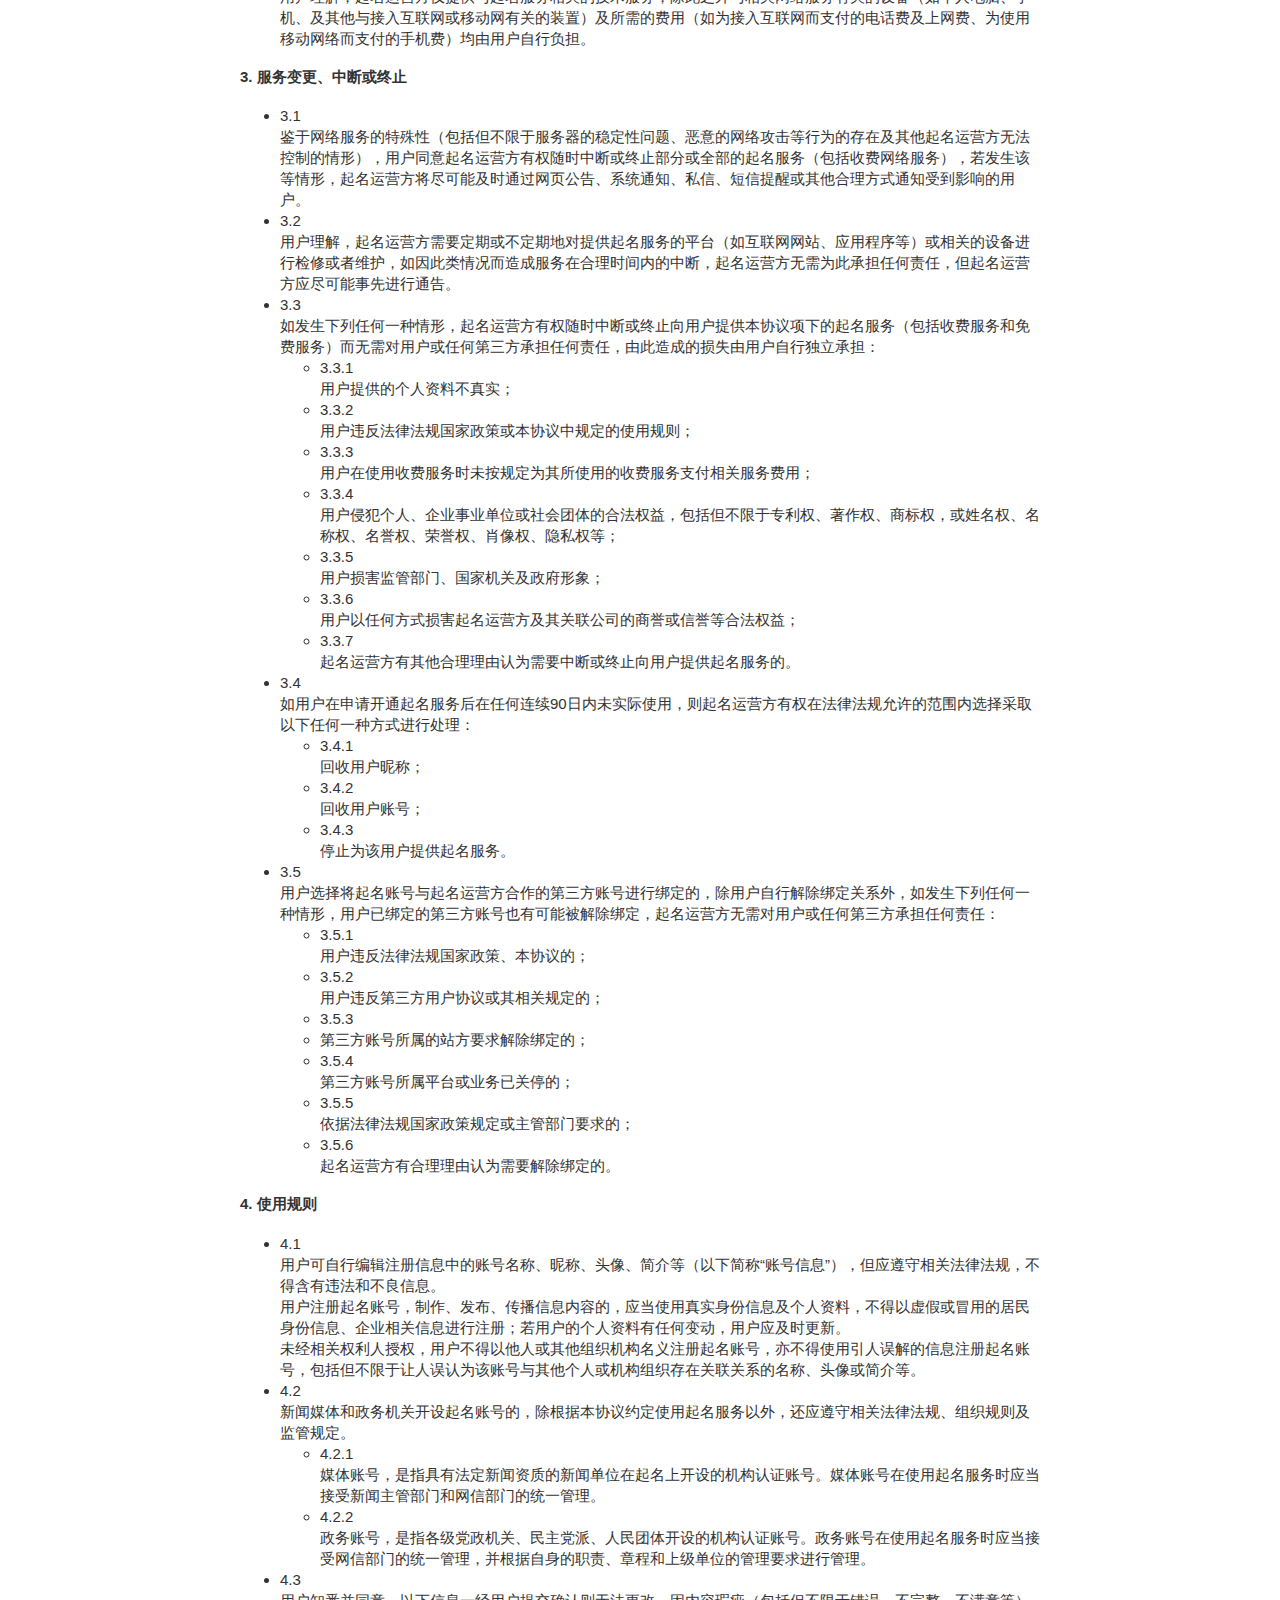
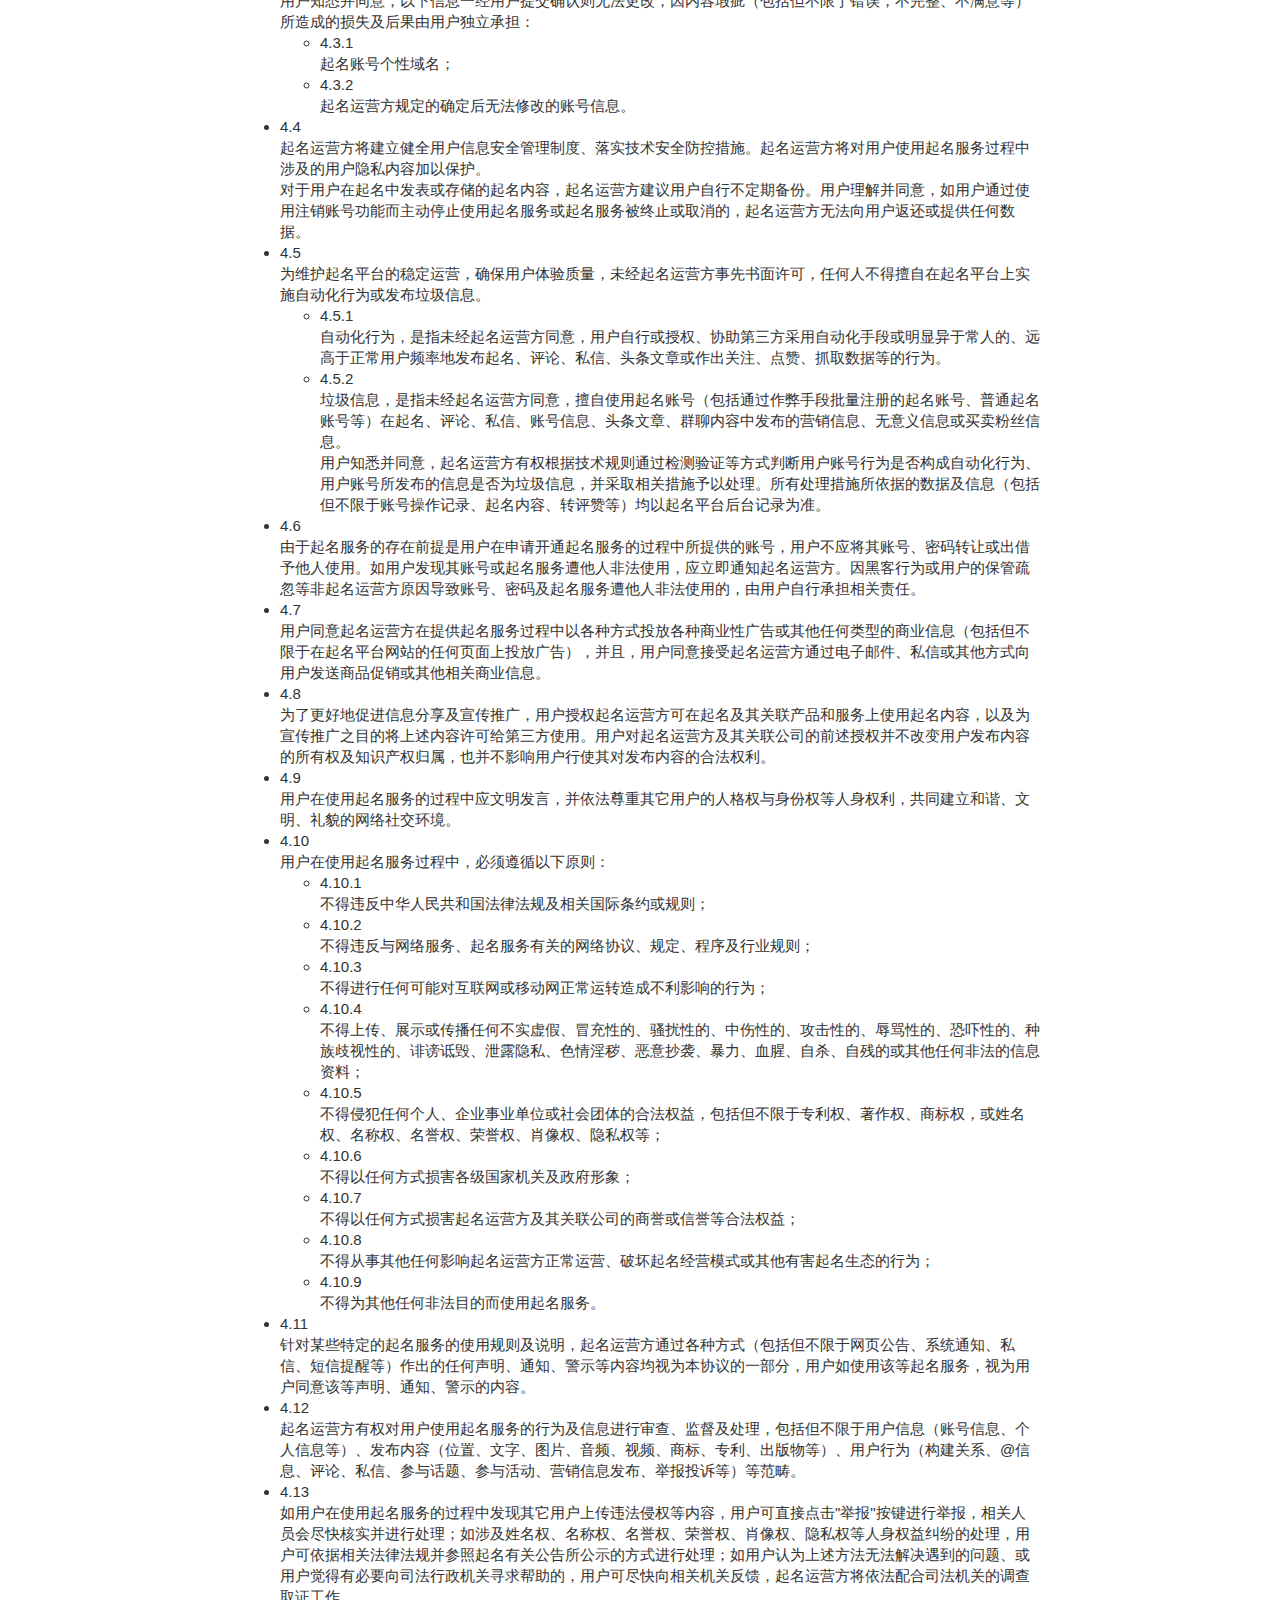
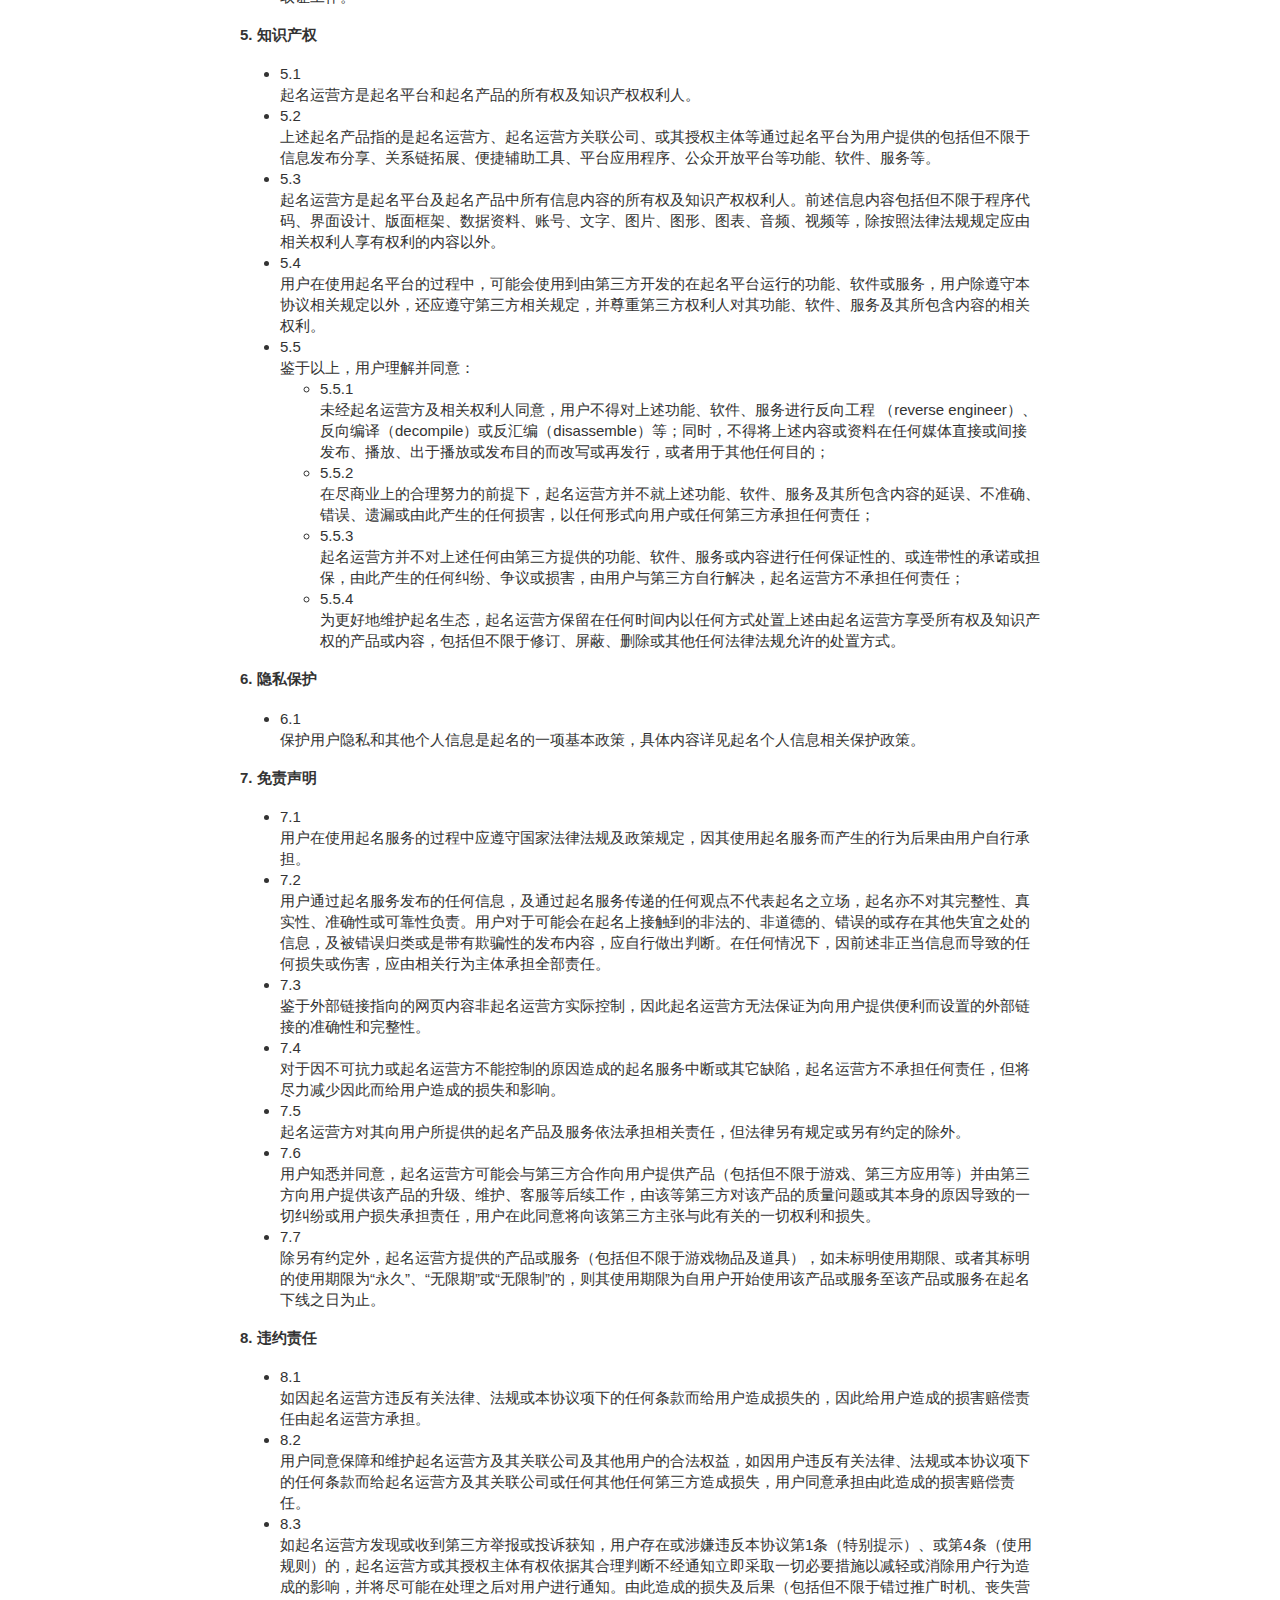
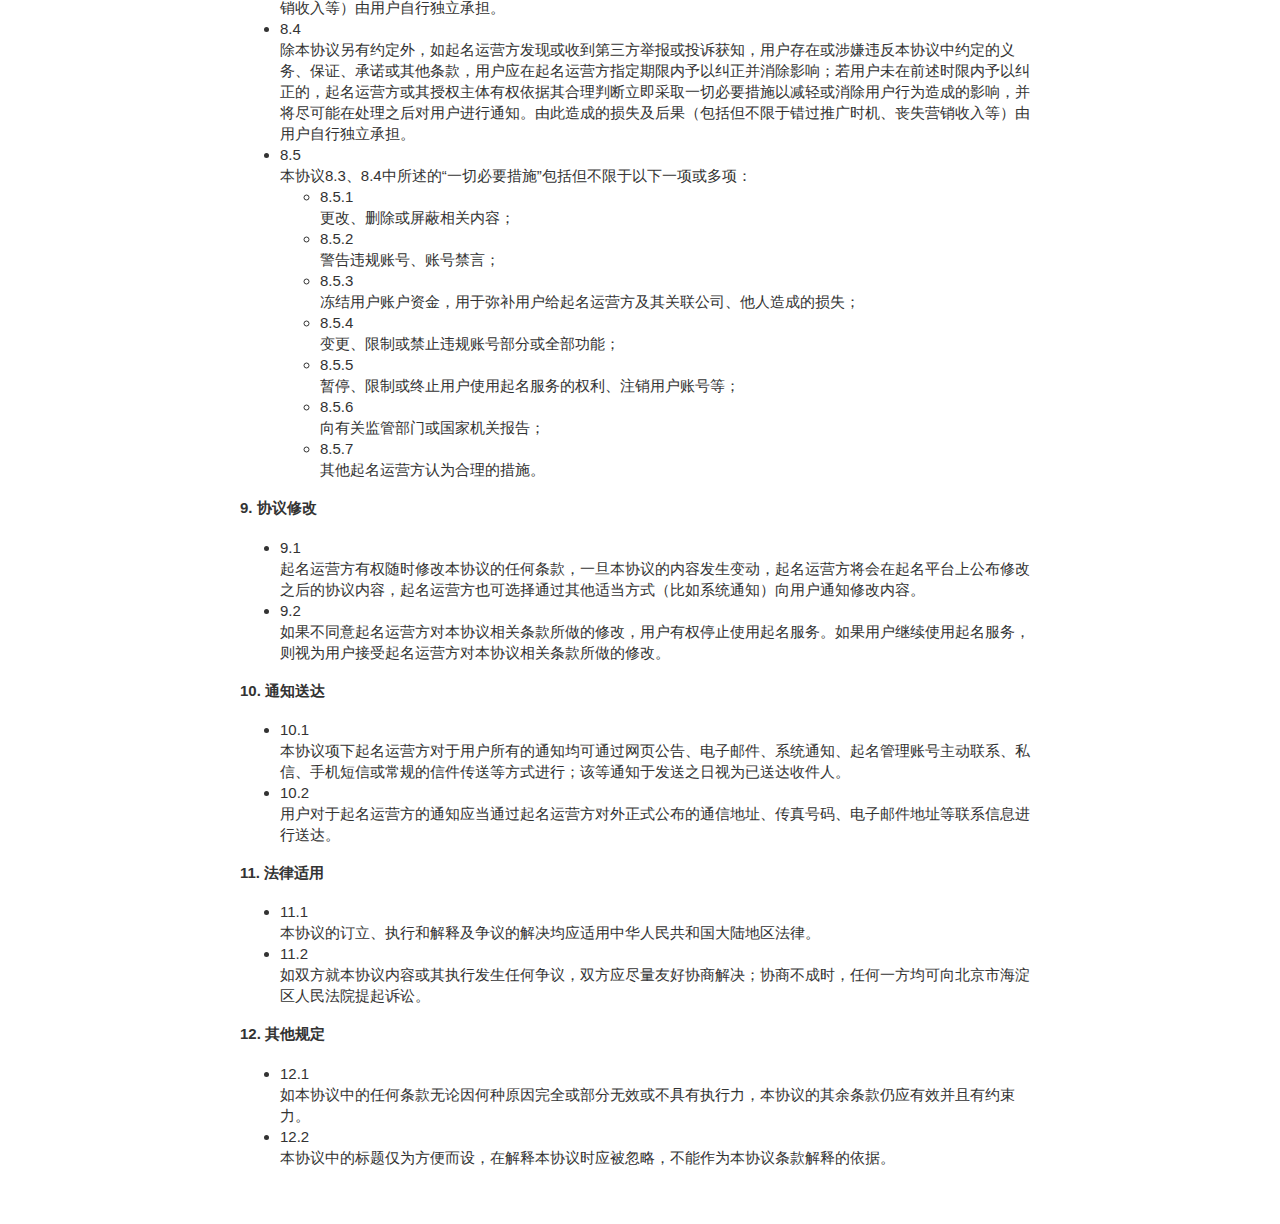
==== commit a76e4015: "init" ====
--- a/docs/index.html
+++ b/docs/index.html
@@ -1,399 +1,104 @@
-<!DOCTYPE html>
-<html>
 
-<head>
-
-<meta charset="utf-8">
-<meta name="viewport" content="width=device-width, initial-scale=1.0, user-scalable=yes">
-<title>用户协议</title>
-
-
-<style type="text/css">
-body {
-  font-family: Helvetica, arial, sans-serif;
-  font-size: 14px;
-  line-height: 1.6;
-  padding-top: 10px;
-  padding-bottom: 10px;
-  background-color: white;
-  padding: 30px; }
-
-body > *:first-child {
-  margin-top: 0 !important; }
-body > *:last-child {
-  margin-bottom: 0 !important; }
-
-a {
-  color: #4183C4; }
-a.absent {
-  color: #cc0000; }
-a.anchor {
-  display: block;
-  padding-left: 30px;
-  margin-left: -30px;
-  cursor: pointer;
-  position: absolute;
-  top: 0;
-  left: 0;
-  bottom: 0; }
-
-h1, h2, h3, h4, h5, h6 {
-  margin: 20px 0 10px;
-  padding: 0;
-  font-weight: bold;
-  -webkit-font-smoothing: antialiased;
-  cursor: text;
-  position: relative; }
-
-h1:hover a.anchor, h2:hover a.anchor, h3:hover a.anchor, h4:hover a.anchor, h5:hover a.anchor, h6:hover a.anchor {
-  background: url([data-uri]) no-repeat 10px center;
-  text-decoration: none; }
-
-h1 tt, h1 code {
-  font-size: inherit; }
-
-h2 tt, h2 code {
-  font-size: inherit; }
-
-h3 tt, h3 code {
-  font-size: inherit; }
-
-h4 tt, h4 code {
-  font-size: inherit; }
-
-h5 tt, h5 code {
-  font-size: inherit; }
-
-h6 tt, h6 code {
-  font-size: inherit; }
-
-h1 {
-  font-size: 28px;
-  color: black; }
-
-h2 {
-  font-size: 24px;
-  border-bottom: 1px solid #cccccc;
-  color: black; }
-
-h3 {
-  font-size: 18px; }
-
-h4 {
-  font-size: 16px; }
-
-h5 {
-  font-size: 14px; }
-
-h6 {
-  color: #777777;
-  font-size: 14px; }
-
-p, blockquote, ul, ol, dl, li, table, pre {
-  margin: 15px 0; }
-
-hr {
-  background: transparent url([data-uri]) repeat-x 0 0;
-  border: 0 none;
-  color: #cccccc;
-  height: 4px;
-  padding: 0;
-}
-
-body > h2:first-child {
-  margin-top: 0;
-  padding-top: 0; }
-body > h1:first-child {
-  margin-top: 0;
-  padding-top: 0; }
-  body > h1:first-child + h2 {
-    margin-top: 0;
-    padding-top: 0; }
-body > h3:first-child, body > h4:first-child, body > h5:first-child, body > h6:first-child {
-  margin-top: 0;
-  padding-top: 0; }
-
-a:first-child h1, a:first-child h2, a:first-child h3, a:first-child h4, a:first-child h5, a:first-child h6 {
-  margin-top: 0;
-  padding-top: 0; }
-
-h1 p, h2 p, h3 p, h4 p, h5 p, h6 p {
-  margin-top: 0; }
-
-li p.first {
-  display: inline-block; }
-li {
-  margin: 0; }
-ul, ol {
-  padding-left: 30px; }
-
-ul :first-child, ol :first-child {
-  margin-top: 0; }
-
-dl {
-  padding: 0; }
-  dl dt {
-    font-size: 14px;
-    font-weight: bold;
-    font-style: italic;
-    padding: 0;
-    margin: 15px 0 5px; }
-    dl dt:first-child {
-      padding: 0; }
-    dl dt > :first-child {
-      margin-top: 0; }
-    dl dt > :last-child {
-      margin-bottom: 0; }
-  dl dd {
-    margin: 0 0 15px;
-    padding: 0 15px; }
-    dl dd > :first-child {
-      margin-top: 0; }
-    dl dd > :last-child {
-      margin-bottom: 0; }
-
-blockquote {
-  border-left: 4px solid #dddddd;
-  padding: 0 15px;
-  color: #777777; }
-  blockquote > :first-child {
-    margin-top: 0; }
-  blockquote > :last-child {
-    margin-bottom: 0; }
-
-table {
-  padding: 0;border-collapse: collapse; }
-  table tr {
-    border-top: 1px solid #cccccc;
-    background-color: white;
-    margin: 0;
-    padding: 0; }
-    table tr:nth-child(2n) {
-      background-color: #f8f8f8; }
-    table tr th {
-      font-weight: bold;
-      border: 1px solid #cccccc;
-      margin: 0;
-      padding: 6px 13px; }
-    table tr td {
-      border: 1px solid #cccccc;
-      margin: 0;
-      padding: 6px 13px; }
-    table tr th :first-child, table tr td :first-child {
-      margin-top: 0; }
-    table tr th :last-child, table tr td :last-child {
-      margin-bottom: 0; }
-
-img {
-  max-width: 100%; }
-
-span.frame {
-  display: block;
-  overflow: hidden; }
-  span.frame > span {
-    border: 1px solid #dddddd;
-    display: block;
-    float: left;
-    overflow: hidden;
-    margin: 13px 0 0;
-    padding: 7px;
-    width: auto; }
-  span.frame span img {
-    display: block;
-    float: left; }
-  span.frame span span {
-    clear: both;
-    color: #333333;
-    display: block;
-    padding: 5px 0 0; }
-span.align-center {
-  display: block;
-  overflow: hidden;
-  clear: both; }
-  span.align-center > span {
-    display: block;
-    overflow: hidden;
-    margin: 13px auto 0;
-    text-align: center; }
-  span.align-center span img {
-    margin: 0 auto;
-    text-align: center; }
-span.align-right {
-  display: block;
-  overflow: hidden;
-  clear: both; }
-  span.align-right > span {
-    display: block;
-    overflow: hidden;
-    margin: 13px 0 0;
-    text-align: right; }
-  span.align-right span img {
-    margin: 0;
-    text-align: right; }
-span.float-left {
-  display: block;
-  margin-right: 13px;
-  overflow: hidden;
-  float: left; }
-  span.float-left span {
-    margin: 13px 0 0; }
-span.float-right {
-  display: block;
-  margin-left: 13px;
-  overflow: hidden;
-  float: right; }
-  span.float-right > span {
-    display: block;
-    overflow: hidden;
-    margin: 13px auto 0;
-    text-align: right; }
-
-code, tt {
-  margin: 0 2px;
-  padding: 0 5px;
-  white-space: nowrap;
-  border: 1px solid #eaeaea;
-  background-color: #f8f8f8;
-  border-radius: 3px; }
-
-pre code {
-  margin: 0;
-  padding: 0;
-  white-space: pre;
-  border: none;
-  background: transparent; }
-
-.highlight pre {
-  background-color: #f8f8f8;
-  border: 1px solid #cccccc;
-  font-size: 13px;
-  line-height: 19px;
-  overflow: auto;
-  padding: 6px 10px;
-  border-radius: 3px; }
-
-pre {
-  background-color: #f8f8f8;
-  border: 1px solid #cccccc;
-  font-size: 13px;
-  line-height: 19px;
-  overflow: auto;
-  padding: 6px 10px;
-  border-radius: 3px; }
-  pre code, pre tt {
-    background-color: transparent;
-    border: none; }
-
-sup {
-    font-size: 0.83em;
-    vertical-align: super;
-    line-height: 0;
-}
-
-kbd {
-  display: inline-block;
-  padding: 3px 5px;
-  font-size: 11px;
-  line-height: 10px;
-  color: #555;
-  vertical-align: middle;
-  background-color: #fcfcfc;
-  border: solid 1px #ccc;
-  border-bottom-color: #bbb;
-  border-radius: 3px;
-  box-shadow: inset 0 -1px 0 #bbb
-}
-
-* {
-	-webkit-print-color-adjust: exact;
-}
-@media screen and (min-width: 914px) {
-    body {
-        width: 854px;
-        margin:0 auto;
-    }
-}
-@media print {
-	table, pre {
-		page-break-inside: avoid;
-	}
-	pre {
-		word-wrap: break-word;
-	}
-  body {
-    padding: 2cm; 
-  }
-}
-</style>
-
-
-</head>
-
-<body>
-
-<h2 id="toc_0">36区用户服务使用协议</h2>
-
-<p><img src="https://tva1.sinaimg.cn/large/008i3skNly1gtgd5ww38kj60sg0sgwfm02.jpg" alt=""></p>
-
-<h4 id="toc_1">1. 特别提示</h4>
-
-<ul>
-<li><p>1.1<br>
-36区运营方同意按照本协议的规定及其不时发布的操作规则向用户提供36区服务。为获得36区服务，36区服务使用人（以下称&quot;用户&quot;）需在认真阅读及独立思考的基础上认可、同意本协议的全部条款（特别是以加粗方式提示用户注意的条款）并按照页面上的提示完成全部的注册程序。用户在进行注册过程中点击&quot;同意&quot; 按钮（或实际使用36区服务）即表示用户完全接受本服务协议及新浪网络服务使用协议、36区社区公约、36区商业行为规范办法、36区举报投诉操作细则及36区运营方公示的各项规则、规范。如用户对本服务协议或协议的任何部分存有任何异议，应终止注册程序（或停止使用36区服务）。</p></li>
-<li><p>1.2<br>
-用户注册成功后，36区运营方将为用户基于使用36区服务的客观需要而在申请、注册36区服务时，按照注册要求提供的账号开通36区服务，用户有权在36区运营方为其开通并同意向其提供服务的基础上使用36区服务。同时，用户同意：</p>
-
-<ul>
-<li>1.2.1<br>
-用户应妥善保管36区账号及密码。</li>
-<li>1.2.2<br>
-未经36区运营方同意，用户不得擅自买卖、转让、出租任何36区账号或36区昵称。</li>
-<li>1.2.3<br>
-用户使用36区服务过程中，须对自身使用36区服务的行为，对任何由用户通过36区服务发布、公开的信息，及对由此产生的任何后果承担全部责任。<br></li>
-<li>1.2.4<br>
-用户可以通过设置功能，自行确认和控制自己在使用36区服务过程中提交、发布或显示的信息的公开方式和可见范围。</li>
-</ul></li>
-<li><p>1.3<br>
-用户使用36区服务过程中，对自身使用36区服务的行为以及通过36区服务发布、公开的任何信息享有合法权利，承担相应法律责任。同时，用户同意：</p>
-
+    <!DOCTYPE html>
+    <html>
+    <head>
+      <meta charset="utf-8">
+      <meta http-equiv="X-UA-Compatible" content="IE=edge">
+      <!-- common.css -->
+      <style>* {-webkit-tap-highlight-color: rgba(0,0,0,0);}html {-webkit-text-size-adjust: none;}body {font-family: -apple-system, Helvetica, Arial, sans-serif;margin: 0;padding: 20px;color: #333;word-wrap: break-word;}h1, h2, h3, h4, h5, h6 {line-height: 1.1;}img {max-width: 100% !important;height: auto;}blockquote {margin: 0;padding: 0 15px;color: #777;border-left: 4px solid #ddd;}hr {background-color: #ddd;border: 0;height: 1px;margin: 15px 0;}code {font-family: Menlo, Consolas, 'Ubuntu Mono', Monaco, 'source-code-pro', monospace;line-height: 1.4;margin: 0;padding: 0.2em 0;font-size: 90%;background-color: rgba(0,0,0,0.04);border-radius: 3px;}pre > code {margin: 0;padding: 0;font-size: 100%;word-break: normal;background: transparent;border: 0;}ol {list-style-type: decimal;}ol ol, ul ol {list-style-type: lower-latin;}ol ol ol, ul ol ol, ul ul ol, ol ul ol {list-style-type: lower-roman;}table {border-spacing: 0;border-collapse: collapse;margin-top: 0;margin-bottom: 16px;}table th {font-weight: bold;}table th, table td {padding: 6px 13px;border: 1px solid #ddd;}table tr {border-top: 1px solid #ccc;}table tr:nth-child(even) {background-color: #f8f8f8;}input[type="checkbox"] {cursor: default;margin-right: 0.5em;font-size: 13px;}.task-list-item {list-style-type: none;}.task-list-item+.task-list-item {margin-top: 3px;}.task-list-item input {float: left;margin: 0.3em 1em 0.25em -1.6em;vertical-align: middle;}#tag-field {margin: 8px 2px 10px;}#tag-field .tag {display: inline-block;background: #cadff3;border-radius: 4px;padding: 1px 8px;color: black;font-size: 12px;margin-right: 10px;line-height: 1.4;}</style>
+      <!-- ace-static.css -->
+      <style>.ace_static_highlight {white-space: pre-wrap;}.ace_static_highlight .ace_gutter {width: 2em;text-align: right;padding: 0 3px 0 0;margin-right: 3px;}.ace_static_highlight.ace_show_gutter > .ace_line {padding-left: 2.6em;}.ace_static_highlight .ace_line {position: relative;}.ace_static_highlight .ace_gutter-cell {-moz-user-select: -moz-none;-khtml-user-select: none;-webkit-user-select: none;user-select: none;top: 0;bottom: 0;left: 0;position: absolute;}.ace_static_highlight .ace_gutter-cell:before {content: counter(ace_line, decimal);counter-increment: ace_line;}.ace_static_highlight {counter-reset: ace_line;}</style>
+      <style>.ace-chrome .ace_gutter {background: #ebebeb;color: #333;overflow : hidden;}.ace-chrome .ace_print-margin {width: 1px;background: #e8e8e8;}.ace-chrome {background-color: #FFFFFF;color: black;}.ace-chrome .ace_cursor {color: black;}.ace-chrome .ace_invisible {color: rgb(191, 191, 191);}.ace-chrome .ace_constant.ace_buildin {color: rgb(88, 72, 246);}.ace-chrome .ace_constant.ace_language {color: rgb(88, 92, 246);}.ace-chrome .ace_constant.ace_library {color: rgb(6, 150, 14);}.ace-chrome .ace_invalid {background-color: rgb(153, 0, 0);color: white;}.ace-chrome .ace_fold {}.ace-chrome .ace_support.ace_function {color: rgb(60, 76, 114);}.ace-chrome .ace_support.ace_constant {color: rgb(6, 150, 14);}.ace-chrome .ace_support.ace_type,.ace-chrome .ace_support.ace_class.ace-chrome .ace_support.ace_other {color: rgb(109, 121, 222);}.ace-chrome .ace_variable.ace_parameter {font-style:italic;color:#FD971F;}.ace-chrome .ace_keyword.ace_operator {color: rgb(104, 118, 135);}.ace-chrome .ace_comment {color: #236e24;}.ace-chrome .ace_comment.ace_doc {color: #236e24;}.ace-chrome .ace_comment.ace_doc.ace_tag {color: #236e24;}.ace-chrome .ace_constant.ace_numeric {color: rgb(0, 0, 205);}.ace-chrome .ace_variable {color: rgb(49, 132, 149);}.ace-chrome .ace_xml-pe {color: rgb(104, 104, 91);}.ace-chrome .ace_entity.ace_name.ace_function {color: #0000A2;}.ace-chrome .ace_heading {color: rgb(12, 7, 255);}.ace-chrome .ace_list {color:rgb(185, 6, 144);}.ace-chrome .ace_marker-layer .ace_selection {background: rgb(181, 213, 255);}.ace-chrome .ace_marker-layer .ace_step {background: rgb(252, 255, 0);}.ace-chrome .ace_marker-layer .ace_stack {background: rgb(164, 229, 101);}.ace-chrome .ace_marker-layer .ace_bracket {margin: -1px 0 0 -1px;border: 1px solid rgb(192, 192, 192);}.ace-chrome .ace_marker-layer .ace_active-line {background: rgba(0, 0, 0, 0.07);}.ace-chrome .ace_gutter-active-line {background-color : #dcdcdc;}.ace-chrome .ace_marker-layer .ace_selected-word {background: rgb(250, 250, 255);border: 1px solid rgb(200, 200, 250);}.ace-chrome .ace_storage,.ace-chrome .ace_keyword,.ace-chrome .ace_meta.ace_tag {color: rgb(147, 15, 128);}.ace-chrome .ace_string.ace_regex {color: rgb(255, 0, 0)}.ace-chrome .ace_string {color: #1A1AA6;}.ace-chrome .ace_entity.ace_other.ace_attribute-name {color: #994409;}.ace-chrome .ace_indent-guide {background: url("[data-uri]") right repeat-y;}</style>
+      <!-- export.css -->
+      <style>
+        body{margin:0 auto;max-width:800px;line-height:1.4}
+        #nav{margin:5px 0 10px;font-size:15px}
+        #titlearea{border-bottom:1px solid #ccc;font-size:17px;padding:10px 0;}
+        #contentarea{font-size:15px;margin:16px 0}
+        .cell{outline:0;min-height:20px;margin:5px 0;padding:5px 0;}
+        .code-cell{font-family:Menlo,Consolas,'Ubuntu Mono',Monaco,'source-code-pro',monospace;font-size:12px;}
+        .latex-cell{white-space:pre-wrap;}
+      </style>
+      <!-- User CSS -->
+      <style> .text-cell {font-size: 15px;}.code-cell {font-size: 12px;}.markdown-cell {font-size: 15px;}.latex-cell {font-size: 15px;}</style>
+    </head>
+    <body>
+      
+      <div id="titlearea">
+        <h2><center>用户使用协议</center></h2>
+      </div>
+      <div id="contentarea"><div class="cell markdown-cell"><h2></h2>
+<h4>1. 特别提示</h4>
+<ul>
+<li>
+<p>1.1<br>
+起名运营方同意按照本协议的规定及其不时发布的操作规则向用户提供起名服务。为获得起名服务，起名服务使用人（以下称"用户"）需在认真阅读及独立思考的基础上认可、同意本协议的全部条款（特别是以加粗方式提示用户注意的条款）并按照页面上的提示完成全部的注册程序。用户在进行注册过程中点击"同意" 按钮（或实际使用起名服务）即表示用户完全接受本服务协议及新浪网络服务使用协议、起名社区公约、起名商业行为规范办法、起名举报投诉操作细则及起名运营方公示的各项规则、规范。如用户对本服务协议或协议的任何部分存有任何异议，应终止注册程序（或停止使用起名服务）。</p>
+</li>
+<li>
+<p>1.2<br>
+用户注册成功后，起名运营方将为用户基于使用起名服务的客观需要而在申请、注册起名服务时，按照注册要求提供的账号开通起名服务，用户有权在起名运营方为其开通并同意向其提供服务的基础上使用起名服务。同时，用户同意：</p>
+</li>
+<li>
+<p>1.2.1<br>
+用户应妥善保管起名账号及密码。</p>
+</li>
+<li>
+<p>1.2.2<br>
+未经起名运营方同意，用户不得擅自买卖、转让、出租任何起名账号或起名昵称。</p>
+</li>
+<li>
+<p>1.2.3<br>
+用户使用起名服务过程中，须对自身使用起名服务的行为，对任何由用户通过起名服务发布、公开的信息，及对由此产生的任何后果承担全部责任。</p>
+</li>
+<li>
+<p>1.2.4<br>
+用户可以通过设置功能，自行确认和控制自己在使用起名服务过程中提交、发布或显示的信息的公开方式和可见范围。</p>
+</li>
+<li>
+<p>1.3<br>
+用户使用起名服务过程中，对自身使用起名服务的行为以及通过起名服务发布、公开的任何信息享有合法权利，承担相应法律责任。同时，用户同意：</p>
 <ul>
 <li>1.3.1<br>
-36区运营方对36区内容（36区内容即指用户在36区上已发布的信息，例如文字、图片、视频、音频等）享有使用权。</li>
+起名运营方对起名内容（起名内容即指用户在起名上已发布的信息，例如文字、图片、视频、音频等）享有使用权。</li>
 <li>1.3.2<br>
-未经36区运营方事先书面许可，用户不得自行或授权、协助任何第三方非法抓取36区内容，“非法抓取”是指采用程序或者非正常浏览等技术手段获取内容数据的行为。</li>
-</ul></li>
-<li><p>1.4<br>
-用户在使用36区服务过程中应当严格遵守36区运营方所发布的Robots协议。
-未经36区运营方事先书面同意，任何用户不得以任何方式自行或委托任何第三方以违反上述规定的方式访问36区平台或收集任何36区内容。</p></li>
-<li><p>1.5<br>
-在法律法规允许的范围内，用户同意并授权36区运营方就侵犯用户合法权益的行为（包括但不限于私自复制、使用、编辑、抄袭等行为）采取任何形式的法律行动，包括但不限于投诉、诉讼等必要的维权措施。</p></li>
-<li><p>1.6<br>
-36区运营方有权直接将本服务或本协议项下权利义务委托给其关联公司或其他第三方公司进行运营、管理及履行，36区运营方无需就此向用户另行获取授权。36区运营方将竭尽避免前述委托或变更给用户使用36区服务造成的不便，36区运营方届时将尽量及时通过网站、平台、私信、邮件等方式进行通知。本协议中，关联公司是指控制某一方的、或被某一方所控制的、或与某一方共同受控制于同一实体的任何企业。控制是指直接或间接拥有该企业百分之五十（50％）以上的股权、投票权或管理权。</p></li>
-<li><p>1.7<br>
-为提高用户的36区服务使用感受和满意度，用户同意36区运营方可以对用户数据进行调查研究和分析，从而进一步优化36区服务。</p></li>
-</ul>
-
-<h4 id="toc_2">2. 服务内容</h4>
-
+未经起名运营方事先书面许可，用户不得自行或授权、协助任何第三方非法抓取起名内容，“非法抓取”是指采用程序或者非正常浏览等技术手段获取内容数据的行为。</li>
+</ul>
+</li>
+<li>
+<p>1.4<br>
+用户在使用起名服务过程中应当严格遵守起名运营方所发布的Robots协议。<br>
+未经起名运营方事先书面同意，任何用户不得以任何方式自行或委托任何第三方以违反上述规定的方式访问起名平台或收集任何起名内容。</p>
+</li>
+<li>
+<p>1.5<br>
+在法律法规允许的范围内，用户同意并授权起名运营方就侵犯用户合法权益的行为（包括但不限于私自复制、使用、编辑、抄袭等行为）采取任何形式的法律行动，包括但不限于投诉、诉讼等必要的维权措施。</p>
+</li>
+<li>
+<p>1.6<br>
+起名运营方有权直接将本服务或本协议项下权利义务委托给其关联公司或其他第三方公司进行运营、管理及履行，起名运营方无需就此向用户另行获取授权。起名运营方将竭尽避免前述委托或变更给用户使用起名服务造成的不便，起名运营方届时将尽量及时通过网站、平台、私信、邮件等方式进行通知。本协议中，关联公司是指控制某一方的、或被某一方所控制的、或与某一方共同受控制于同一实体的任何企业。控制是指直接或间接拥有该企业百分之五十（50％）以上的股权、投票权或管理权。</p>
+</li>
+<li>
+<p>1.7<br>
+为提高用户的起名服务使用感受和满意度，用户同意起名运营方可以对用户数据进行调查研究和分析，从而进一步优化起名服务。</p>
+</li>
+</ul>
+<h4>2. 服务内容</h4>
 <ul>
 <li>2.1<br>
-36区服务的具体内容由36区运营方根据实际情况提供，包括但不限于用户使用36区服务发布观点、评论、图片、视频、转发链接、长36区等，36区运营方有权对其提供的服务或产品形态进行升级或其他调整，并将及时更新页面/告知用户。</li>
+起名服务的具体内容由起名运营方根据实际情况提供，包括但不限于用户使用起名服务发布观点、评论、图片、视频、转发链接、长起名等，起名运营方有权对其提供的服务或产品形态进行升级或其他调整，并将及时更新页面/告知用户。</li>
 <li>2.2<br>
-36区运营方提供的部分36区服务为收费网络服务，用户使用收费网络服务需要向36区运营方支付一定的费用。对于收费的网络服务，36区运营方会在用户使用之前给予用户明确的提示，只有用户根据提示确认其愿意支付相关费用，用户才能使用该等收费网络服务。如用户拒绝支付相关费用，则36区运营方有权不向用户提供该等收费网络服务。</li>
+起名运营方提供的部分起名服务为收费网络服务，用户使用收费网络服务需要向起名运营方支付一定的费用。对于收费的网络服务，起名运营方会在用户使用之前给予用户明确的提示，只有用户根据提示确认其愿意支付相关费用，用户才能使用该等收费网络服务。如用户拒绝支付相关费用，则起名运营方有权不向用户提供该等收费网络服务。</li>
 <li>2.3<br>
-用户理解，36区运营方仅提供与36区服务相关的技术服务，除此之外与相关网络服务有关的设备（如个人电脑、手机、及其他与接入互联网或移动网有关的装置）及所需的费用（如为接入互联网而支付的电话费及上网费、为使用移动网络而支付的手机费）均由用户自行负担。</li>
-</ul>
-
-<h4 id="toc_3">3. 服务变更、中断或终止</h4>
-
-<ul>
-<li>3.1
-鉴于网络服务的特殊性（包括但不限于服务器的稳定性问题、恶意的网络攻击等行为的存在及其他36区运营方无法控制的情形），用户同意36区运营方有权随时中断或终止部分或全部的36区服务（包括收费网络服务），若发生该等情形，36区运营方将尽可能及时通过网页公告、系统通知、私信、短信提醒或其他合理方式通知受到影响的用户。</li>
-<li>3.2
-用户理解，36区运营方需要定期或不定期地对提供36区服务的平台（如互联网网站、应用程序等）或相关的设备进行检修或者维护，如因此类情况而造成服务在合理时间内的中断，36区运营方无需为此承担任何责任，但36区运营方应尽可能事先进行通告。</li>
-<li>3.3
-如发生下列任何一种情形，36区运营方有权随时中断或终止向用户提供本协议项下的36区服务（包括收费服务和免费服务）而无需对用户或任何第三方承担任何责任，由此造成的损失由用户自行独立承担：
-
+用户理解，起名运营方仅提供与起名服务相关的技术服务，除此之外与相关网络服务有关的设备（如个人电脑、手机、及其他与接入互联网或移动网有关的装置）及所需的费用（如为接入互联网而支付的电话费及上网费、为使用移动网络而支付的手机费）均由用户自行负担。</li>
+</ul>
+<h4>3. 服务变更、中断或终止</h4>
+<ul>
+<li>3.1<br>
+鉴于网络服务的特殊性（包括但不限于服务器的稳定性问题、恶意的网络攻击等行为的存在及其他起名运营方无法控制的情形），用户同意起名运营方有权随时中断或终止部分或全部的起名服务（包括收费网络服务），若发生该等情形，起名运营方将尽可能及时通过网页公告、系统通知、私信、短信提醒或其他合理方式通知受到影响的用户。</li>
+<li>3.2<br>
+用户理解，起名运营方需要定期或不定期地对提供起名服务的平台（如互联网网站、应用程序等）或相关的设备进行检修或者维护，如因此类情况而造成服务在合理时间内的中断，起名运营方无需为此承担任何责任，但起名运营方应尽可能事先进行通告。</li>
+<li>3.3<br>
+如发生下列任何一种情形，起名运营方有权随时中断或终止向用户提供本协议项下的起名服务（包括收费服务和免费服务）而无需对用户或任何第三方承担任何责任，由此造成的损失由用户自行独立承担：
 <ul>
 <li>3.3.1<br>
 用户提供的个人资料不真实；</li>
@@ -406,94 +111,92 @@
 <li>3.3.5<br>
 用户损害监管部门、国家机关及政府形象；</li>
 <li>3.3.6<br>
-用户以任何方式损害36区运营方及其关联公司的商誉或信誉等合法权益；</li>
+用户以任何方式损害起名运营方及其关联公司的商誉或信誉等合法权益；</li>
 <li>3.3.7<br>
-36区运营方有其他合理理由认为需要中断或终止向用户提供36区服务的。</li>
-</ul></li>
-<li>3.4
-如用户在申请开通36区服务后在任何连续90日内未实际使用，则36区运营方有权在法律法规允许的范围内选择采取以下任何一种方式进行处理：
-
+起名运营方有其他合理理由认为需要中断或终止向用户提供起名服务的。</li>
+</ul>
+</li>
+<li>3.4<br>
+如用户在申请开通起名服务后在任何连续90日内未实际使用，则起名运营方有权在法律法规允许的范围内选择采取以下任何一种方式进行处理：
 <ul>
 <li>3.4.1<br>
 回收用户昵称；</li>
 <li>3.4.2<br>
 回收用户账号；</li>
 <li>3.4.3<br>
-停止为该用户提供36区服务。</li>
-</ul></li>
-<li>3.5
-用户选择将36区账号与36区运营方合作的第三方账号进行绑定的，除用户自行解除绑定关系外，如发生下列任何一种情形，用户已绑定的第三方账号也有可能被解除绑定，36区运营方无需对用户或任何第三方承担任何责任：
-
+停止为该用户提供起名服务。</li>
+</ul>
+</li>
+<li>3.5<br>
+用户选择将起名账号与起名运营方合作的第三方账号进行绑定的，除用户自行解除绑定关系外，如发生下列任何一种情形，用户已绑定的第三方账号也有可能被解除绑定，起名运营方无需对用户或任何第三方承担任何责任：
 <ul>
 <li>3.5.1<br>
 用户违反法律法规国家政策、本协议的；</li>
 <li>3.5.2<br>
 用户违反第三方用户协议或其相关规定的；</li>
-<li>3.5.3 </li>
+<li>3.5.3</li>
 <li>第三方账号所属的站方要求解除绑定的；</li>
 <li>3.5.4<br>
 第三方账号所属平台或业务已关停的；</li>
 <li>3.5.5<br>
 依据法律法规国家政策规定或主管部门要求的；</li>
 <li>3.5.6<br>
-36区运营方有合理理由认为需要解除绑定的。</li>
-</ul></li>
-</ul>
-
-<h4 id="toc_4">4. 使用规则</h4>
-
+起名运营方有合理理由认为需要解除绑定的。</li>
+</ul>
+</li>
+</ul>
+<h4>4. 使用规则</h4>
 <ul>
 <li>4.1<br>
-用户可自行编辑注册信息中的账号名称、昵称、头像、简介等（以下简称“账号信息”），但应遵守相关法律法规，不得含有违法和不良信息。
-用户注册36区账号，制作、发布、传播信息内容的，应当使用真实身份信息及个人资料，不得以虚假或冒用的居民身份信息、企业相关信息进行注册；若用户的个人资料有任何变动，用户应及时更新。
-未经相关权利人授权，用户不得以他人或其他组织机构名义注册36区账号，亦不得使用引人误解的信息注册36区账号，包括但不限于让人误认为该账号与其他个人或机构组织存在关联关系的名称、头像或简介等。</li>
+用户可自行编辑注册信息中的账号名称、昵称、头像、简介等（以下简称“账号信息”），但应遵守相关法律法规，不得含有违法和不良信息。<br>
+用户注册起名账号，制作、发布、传播信息内容的，应当使用真实身份信息及个人资料，不得以虚假或冒用的居民身份信息、企业相关信息进行注册；若用户的个人资料有任何变动，用户应及时更新。<br>
+未经相关权利人授权，用户不得以他人或其他组织机构名义注册起名账号，亦不得使用引人误解的信息注册起名账号，包括但不限于让人误认为该账号与其他个人或机构组织存在关联关系的名称、头像或简介等。</li>
 <li>4.2<br>
-新闻媒体和政务机关开设36区账号的，除根据本协议约定使用36区服务以外，还应遵守相关法律法规、组织规则及监管规定。
-
+新闻媒体和政务机关开设起名账号的，除根据本协议约定使用起名服务以外，还应遵守相关法律法规、组织规则及监管规定。
 <ul>
 <li>4.2.1<br>
-媒体账号，是指具有法定新闻资质的新闻单位在36区上开设的机构认证账号。媒体账号在使用36区服务时应当接受新闻主管部门和网信部门的统一管理。</li>
+媒体账号，是指具有法定新闻资质的新闻单位在起名上开设的机构认证账号。媒体账号在使用起名服务时应当接受新闻主管部门和网信部门的统一管理。</li>
 <li>4.2.2<br>
-政务账号，是指各级党政机关、民主党派、人民团体开设的机构认证账号。政务账号在使用36区服务时应当接受网信部门的统一管理，并根据自身的职责、章程和上级单位的管理要求进行管理。</li>
-</ul></li>
+政务账号，是指各级党政机关、民主党派、人民团体开设的机构认证账号。政务账号在使用起名服务时应当接受网信部门的统一管理，并根据自身的职责、章程和上级单位的管理要求进行管理。</li>
+</ul>
+</li>
 <li>4.3<br>
 用户知悉并同意，以下信息一经用户提交确认则无法更改，因内容瑕疵（包括但不限于错误，不完整、不满意等）所造成的损失及后果由用户独立承担：
-
 <ul>
 <li>4.3.1<br>
-36区账号个性域名；</li>
+起名账号个性域名；</li>
 <li>4.3.2<br>
-36区运营方规定的确定后无法修改的账号信息。</li>
-</ul></li>
+起名运营方规定的确定后无法修改的账号信息。</li>
+</ul>
+</li>
 <li>4.4<br>
-36区运营方将建立健全用户信息安全管理制度、落实技术安全防控措施。36区运营方将对用户使用36区服务过程中涉及的用户隐私内容加以保护。
-对于用户在36区中发表或存储的36区内容，36区运营方建议用户自行不定期备份。用户理解并同意，如用户通过使用注销账号功能而主动停止使用36区服务或36区服务被终止或取消的，36区运营方无法向用户返还或提供任何数据。</li>
+起名运营方将建立健全用户信息安全管理制度、落实技术安全防控措施。起名运营方将对用户使用起名服务过程中涉及的用户隐私内容加以保护。<br>
+对于用户在起名中发表或存储的起名内容，起名运营方建议用户自行不定期备份。用户理解并同意，如用户通过使用注销账号功能而主动停止使用起名服务或起名服务被终止或取消的，起名运营方无法向用户返还或提供任何数据。</li>
 <li>4.5<br>
-为维护36区平台的稳定运营，确保用户体验质量，未经36区运营方事先书面许可，任何人不得擅自在36区平台上实施自动化行为或发布垃圾信息。
-
+为维护起名平台的稳定运营，确保用户体验质量，未经起名运营方事先书面许可，任何人不得擅自在起名平台上实施自动化行为或发布垃圾信息。
 <ul>
 <li>4.5.1<br>
-自动化行为，是指未经36区运营方同意，用户自行或授权、协助第三方采用自动化手段或明显异于常人的、远高于正常用户频率地发布36区、评论、私信、头条文章或作出关注、点赞、抓取数据等的行为。</li>
+自动化行为，是指未经起名运营方同意，用户自行或授权、协助第三方采用自动化手段或明显异于常人的、远高于正常用户频率地发布起名、评论、私信、头条文章或作出关注、点赞、抓取数据等的行为。</li>
 <li>4.5.2<br>
-垃圾信息，是指未经36区运营方同意，擅自使用36区账号（包括通过作弊手段批量注册的36区账号、普通36区账号等）在36区、评论、私信、账号信息、头条文章、群聊内容中发布的营销信息、无意义信息或买卖粉丝信息。
-用户知悉并同意，36区运营方有权根据技术规则通过检测验证等方式判断用户账号行为是否构成自动化行为、用户账号所发布的信息是否为垃圾信息，并采取相关措施予以处理。所有处理措施所依据的数据及信息（包括但不限于账号操作记录、36区内容、转评赞等）均以36区平台后台记录为准。</li>
-</ul></li>
+垃圾信息，是指未经起名运营方同意，擅自使用起名账号（包括通过作弊手段批量注册的起名账号、普通起名账号等）在起名、评论、私信、账号信息、头条文章、群聊内容中发布的营销信息、无意义信息或买卖粉丝信息。<br>
+用户知悉并同意，起名运营方有权根据技术规则通过检测验证等方式判断用户账号行为是否构成自动化行为、用户账号所发布的信息是否为垃圾信息，并采取相关措施予以处理。所有处理措施所依据的数据及信息（包括但不限于账号操作记录、起名内容、转评赞等）均以起名平台后台记录为准。</li>
+</ul>
+</li>
 <li>4.6<br>
-由于36区服务的存在前提是用户在申请开通36区服务的过程中所提供的账号，用户不应将其账号、密码转让或出借予他人使用。如用户发现其账号或36区服务遭他人非法使用，应立即通知36区运营方。因黑客行为或用户的保管疏忽等非36区运营方原因导致账号、密码及36区服务遭他人非法使用的，由用户自行承担相关责任。</li>
+由于起名服务的存在前提是用户在申请开通起名服务的过程中所提供的账号，用户不应将其账号、密码转让或出借予他人使用。如用户发现其账号或起名服务遭他人非法使用，应立即通知起名运营方。因黑客行为或用户的保管疏忽等非起名运营方原因导致账号、密码及起名服务遭他人非法使用的，由用户自行承担相关责任。</li>
 <li>4.7<br>
-用户同意36区运营方在提供36区服务过程中以各种方式投放各种商业性广告或其他任何类型的商业信息（包括但不限于在36区平台网站的任何页面上投放广告），并且，用户同意接受36区运营方通过电子邮件、私信或其他方式向用户发送商品促销或其他相关商业信息。</li>
+用户同意起名运营方在提供起名服务过程中以各种方式投放各种商业性广告或其他任何类型的商业信息（包括但不限于在起名平台网站的任何页面上投放广告），并且，用户同意接受起名运营方通过电子邮件、私信或其他方式向用户发送商品促销或其他相关商业信息。</li>
 <li>4.8<br>
-为了更好地促进信息分享及宣传推广，用户授权36区运营方可在36区及其关联产品和服务上使用36区内容，以及为宣传推广之目的将上述内容许可给第三方使用。用户对36区运营方及其关联公司的前述授权并不改变用户发布内容的所有权及知识产权归属，也并不影响用户行使其对发布内容的合法权利。</li>
+为了更好地促进信息分享及宣传推广，用户授权起名运营方可在起名及其关联产品和服务上使用起名内容，以及为宣传推广之目的将上述内容许可给第三方使用。用户对起名运营方及其关联公司的前述授权并不改变用户发布内容的所有权及知识产权归属，也并不影响用户行使其对发布内容的合法权利。</li>
 <li>4.9<br>
-用户在使用36区服务的过程中应文明发言，并依法尊重其它用户的人格权与身份权等人身权利，共同建立和谐、文明、礼貌的网络社交环境。</li>
-<li>4.10
-用户在使用36区服务过程中，必须遵循以下原则：
-
+用户在使用起名服务的过程中应文明发言，并依法尊重其它用户的人格权与身份权等人身权利，共同建立和谐、文明、礼貌的网络社交环境。</li>
+<li>4.10<br>
+用户在使用起名服务过程中，必须遵循以下原则：
 <ul>
 <li>4.10.1<br>
 不得违反中华人民共和国法律法规及相关国际条约或规则；</li>
 <li>4.10.2<br>
-不得违反与网络服务、36区服务有关的网络协议、规定、程序及行业规则；</li>
+不得违反与网络服务、起名服务有关的网络协议、规定、程序及行业规则；</li>
 <li>4.10.3<br>
 不得进行任何可能对互联网或移动网正常运转造成不利影响的行为；</li>
 <li>4.10.4<br>
@@ -503,139 +206,126 @@
 <li>4.10.6<br>
 不得以任何方式损害各级国家机关及政府形象；</li>
 <li>4.10.7<br>
-不得以任何方式损害36区运营方及其关联公司的商誉或信誉等合法权益；</li>
+不得以任何方式损害起名运营方及其关联公司的商誉或信誉等合法权益；</li>
 <li>4.10.8<br>
-不得从事其他任何影响36区运营方正常运营、破坏36区经营模式或其他有害36区生态的行为；</li>
+不得从事其他任何影响起名运营方正常运营、破坏起名经营模式或其他有害起名生态的行为；</li>
 <li>4.10.9<br>
-不得为其他任何非法目的而使用36区服务。</li>
-</ul></li>
+不得为其他任何非法目的而使用起名服务。</li>
+</ul>
+</li>
 <li>4.11<br>
-针对某些特定的36区服务的使用规则及说明，36区运营方通过各种方式（包括但不限于网页公告、系统通知、私信、短信提醒等）作出的任何声明、通知、警示等内容均视为本协议的一部分，用户如使用该等36区服务，视为用户同意该等声明、通知、警示的内容。</li>
-<li>4.12
-36区运营方有权对用户使用36区服务的行为及信息进行审查、监督及处理，包括但不限于用户信息（账号信息、个人信息等）、发布内容（位置、文字、图片、音频、视频、商标、专利、出版物等）、用户行为（构建关系、@信息、评论、私信、参与话题、参与活动、营销信息发布、举报投诉等）等范畴。</li>
-<li>4.13
-如用户在使用36区服务的过程中发现其它用户上传违法侵权等内容，用户可直接点击&quot;举报&quot;按键进行举报，相关人员会尽快核实并进行处理；如涉及姓名权、名称权、名誉权、荣誉权、肖像权、隐私权等人身权益纠纷的处理，用户可依据相关法律法规并参照36区有关公告所公示的方式进行处理；如用户认为上述方法无法解决遇到的问题、或用户觉得有必要向司法行政机关寻求帮助的，用户可尽快向相关机关反馈，36区运营方将依法配合司法机关的调查取证工作。
-#### 5. 知识产权</li>
+针对某些特定的起名服务的使用规则及说明，起名运营方通过各种方式（包括但不限于网页公告、系统通知、私信、短信提醒等）作出的任何声明、通知、警示等内容均视为本协议的一部分，用户如使用该等起名服务，视为用户同意该等声明、通知、警示的内容。</li>
+<li>4.12<br>
+起名运营方有权对用户使用起名服务的行为及信息进行审查、监督及处理，包括但不限于用户信息（账号信息、个人信息等）、发布内容（位置、文字、图片、音频、视频、商标、专利、出版物等）、用户行为（构建关系、@信息、评论、私信、参与话题、参与活动、营销信息发布、举报投诉等）等范畴。</li>
+<li>4.13<br>
+如用户在使用起名服务的过程中发现其它用户上传违法侵权等内容，用户可直接点击"举报"按键进行举报，相关人员会尽快核实并进行处理；如涉及姓名权、名称权、名誉权、荣誉权、肖像权、隐私权等人身权益纠纷的处理，用户可依据相关法律法规并参照起名有关公告所公示的方式进行处理；如用户认为上述方法无法解决遇到的问题、或用户觉得有必要向司法行政机关寻求帮助的，用户可尽快向相关机关反馈，起名运营方将依法配合司法机关的调查取证工作。</li>
+</ul>
+<h4>5. 知识产权</h4>
+<ul>
 <li>5.1<br>
-36区运营方是36区平台和36区产品的所有权及知识产权权利人。</li>
+起名运营方是起名平台和起名产品的所有权及知识产权权利人。</li>
 <li>5.2<br>
-上述36区产品指的是36区运营方、36区运营方关联公司、或其授权主体等通过36区平台为用户提供的包括但不限于信息发布分享、关系链拓展、便捷辅助工具、平台应用程序、公众开放平台等功能、软件、服务等。</li>
+上述起名产品指的是起名运营方、起名运营方关联公司、或其授权主体等通过起名平台为用户提供的包括但不限于信息发布分享、关系链拓展、便捷辅助工具、平台应用程序、公众开放平台等功能、软件、服务等。</li>
 <li>5.3<br>
-36区运营方是36区平台及36区产品中所有信息内容的所有权及知识产权权利人。前述信息内容包括但不限于程序代码、界面设计、版面框架、数据资料、账号、文字、图片、图形、图表、音频、视频等，除按照法律法规规定应由相关权利人享有权利的内容以外。</li>
+起名运营方是起名平台及起名产品中所有信息内容的所有权及知识产权权利人。前述信息内容包括但不限于程序代码、界面设计、版面框架、数据资料、账号、文字、图片、图形、图表、音频、视频等，除按照法律法规规定应由相关权利人享有权利的内容以外。</li>
 <li>5.4<br>
-用户在使用36区平台的过程中，可能会使用到由第三方开发的在36区平台运行的功能、软件或服务，用户除遵守本协议相关规定以外，还应遵守第三方相关规定，并尊重第三方权利人对其功能、软件、服务及其所包含内容的相关权利。</li>
-<li>5.5
+用户在使用起名平台的过程中，可能会使用到由第三方开发的在起名平台运行的功能、软件或服务，用户除遵守本协议相关规定以外，还应遵守第三方相关规定，并尊重第三方权利人对其功能、软件、服务及其所包含内容的相关权利。</li>
+<li>5.5<br>
 鉴于以上，用户理解并同意：
-
 <ul>
 <li>5.5.1<br>
-未经36区运营方及相关权利人同意，用户不得对上述功能、软件、服务进行反向工程 （reverse engineer）、反向编译（decompile）或反汇编（disassemble）等；同时，不得将上述内容或资料在任何媒体直接或间接发布、播放、出于播放或发布目的而改写或再发行，或者用于其他任何目的；</li>
+未经起名运营方及相关权利人同意，用户不得对上述功能、软件、服务进行反向工程 （reverse engineer）、反向编译（decompile）或反汇编（disassemble）等；同时，不得将上述内容或资料在任何媒体直接或间接发布、播放、出于播放或发布目的而改写或再发行，或者用于其他任何目的；</li>
 <li>5.5.2<br>
-在尽商业上的合理努力的前提下，36区运营方并不就上述功能、软件、服务及其所包含内容的延误、不准确、错误、遗漏或由此产生的任何损害，以任何形式向用户或任何第三方承担任何责任；</li>
+在尽商业上的合理努力的前提下，起名运营方并不就上述功能、软件、服务及其所包含内容的延误、不准确、错误、遗漏或由此产生的任何损害，以任何形式向用户或任何第三方承担任何责任；</li>
 <li>5.5.3<br>
-36区运营方并不对上述任何由第三方提供的功能、软件、服务或内容进行任何保证性的、或连带性的承诺或担保，由此产生的任何纠纷、争议或损害，由用户与第三方自行解决，36区运营方不承担任何责任；</li>
+起名运营方并不对上述任何由第三方提供的功能、软件、服务或内容进行任何保证性的、或连带性的承诺或担保，由此产生的任何纠纷、争议或损害，由用户与第三方自行解决，起名运营方不承担任何责任；</li>
 <li>5.5.4<br>
-为更好地维护36区生态，36区运营方保留在任何时间内以任何方式处置上述由36区运营方享受所有权及知识产权的产品或内容，包括但不限于修订、屏蔽、删除或其他任何法律法规允许的处置方式。</li>
-</ul></li>
-</ul>
-
-<h4 id="toc_5">6. 隐私保护</h4>
-
+为更好地维护起名生态，起名运营方保留在任何时间内以任何方式处置上述由起名运营方享受所有权及知识产权的产品或内容，包括但不限于修订、屏蔽、删除或其他任何法律法规允许的处置方式。</li>
+</ul>
+</li>
+</ul>
+<h4>6. 隐私保护</h4>
 <ul>
 <li>6.1<br>
-保护用户隐私和其他个人信息是36区的一项基本政策，具体内容详见36区个人信息相关保护政策。</li>
-</ul>
-
-<h4 id="toc_6">7. 免责声明</h4>
-
+保护用户隐私和其他个人信息是起名的一项基本政策，具体内容详见起名个人信息相关保护政策。</li>
+</ul>
+<h4>7. 免责声明</h4>
 <ul>
 <li>7.1<br>
-用户在使用36区服务的过程中应遵守国家法律法规及政策规定，因其使用36区服务而产生的行为后果由用户自行承担。</li>
+用户在使用起名服务的过程中应遵守国家法律法规及政策规定，因其使用起名服务而产生的行为后果由用户自行承担。</li>
 <li>7.2<br>
-用户通过36区服务发布的任何信息，及通过36区服务传递的任何观点不代表36区之立场，36区亦不对其完整性、真实性、准确性或可靠性负责。用户对于可能会在36区上接触到的非法的、非道德的、错误的或存在其他失宜之处的信息，及被错误归类或是带有欺骗性的发布内容，应自行做出判断。在任何情况下，因前述非正当信息而导致的任何损失或伤害，应由相关行为主体承担全部责任。</li>
+用户通过起名服务发布的任何信息，及通过起名服务传递的任何观点不代表起名之立场，起名亦不对其完整性、真实性、准确性或可靠性负责。用户对于可能会在起名上接触到的非法的、非道德的、错误的或存在其他失宜之处的信息，及被错误归类或是带有欺骗性的发布内容，应自行做出判断。在任何情况下，因前述非正当信息而导致的任何损失或伤害，应由相关行为主体承担全部责任。</li>
 <li>7.3<br>
-鉴于外部链接指向的网页内容非36区运营方实际控制，因此36区运营方无法保证为向用户提供便利而设置的外部链接的准确性和完整性。</li>
+鉴于外部链接指向的网页内容非起名运营方实际控制，因此起名运营方无法保证为向用户提供便利而设置的外部链接的准确性和完整性。</li>
 <li>7.4<br>
-对于因不可抗力或36区运营方不能控制的原因造成的36区服务中断或其它缺陷，36区运营方不承担任何责任，但将尽力减少因此而给用户造成的损失和影响。</li>
+对于因不可抗力或起名运营方不能控制的原因造成的起名服务中断或其它缺陷，起名运营方不承担任何责任，但将尽力减少因此而给用户造成的损失和影响。</li>
 <li>7.5<br>
-36区运营方对其向用户所提供的36区产品及服务依法承担相关责任，但法律另有规定或另有约定的除外。</li>
+起名运营方对其向用户所提供的起名产品及服务依法承担相关责任，但法律另有规定或另有约定的除外。</li>
 <li>7.6<br>
-用户知悉并同意，36区运营方可能会与第三方合作向用户提供产品（包括但不限于游戏、第三方应用等）并由第三方向用户提供该产品的升级、维护、客服等后续工作，由该等第三方对该产品的质量问题或其本身的原因导致的一切纠纷或用户损失承担责任，用户在此同意将向该第三方主张与此有关的一切权利和损失。</li>
+用户知悉并同意，起名运营方可能会与第三方合作向用户提供产品（包括但不限于游戏、第三方应用等）并由第三方向用户提供该产品的升级、维护、客服等后续工作，由该等第三方对该产品的质量问题或其本身的原因导致的一切纠纷或用户损失承担责任，用户在此同意将向该第三方主张与此有关的一切权利和损失。</li>
 <li>7.7<br>
-除另有约定外，36区运营方提供的产品或服务（包括但不限于游戏物品及道具），如未标明使用期限、或者其标明的使用期限为“永久”、“无限期”或“无限制”的，则其使用期限为自用户开始使用该产品或服务至该产品或服务在36区下线之日为止。</li>
-</ul>
-
-<h4 id="toc_7">8. 违约责任</h4>
-
+除另有约定外，起名运营方提供的产品或服务（包括但不限于游戏物品及道具），如未标明使用期限、或者其标明的使用期限为“永久”、“无限期”或“无限制”的，则其使用期限为自用户开始使用该产品或服务至该产品或服务在起名下线之日为止。</li>
+</ul>
+<h4>8. 违约责任</h4>
 <ul>
 <li>8.1<br>
-如因36区运营方违反有关法律、法规或本协议项下的任何条款而给用户造成损失的，因此给用户造成的损害赔偿责任由36区运营方承担。</li>
+如因起名运营方违反有关法律、法规或本协议项下的任何条款而给用户造成损失的，因此给用户造成的损害赔偿责任由起名运营方承担。</li>
 <li>8.2<br>
-用户同意保障和维护36区运营方及其关联公司及其他用户的合法权益，如因用户违反有关法律、法规或本协议项下的任何条款而给36区运营方及其关联公司或任何其他任何第三方造成损失，用户同意承担由此造成的损害赔偿责任。</li>
+用户同意保障和维护起名运营方及其关联公司及其他用户的合法权益，如因用户违反有关法律、法规或本协议项下的任何条款而给起名运营方及其关联公司或任何其他任何第三方造成损失，用户同意承担由此造成的损害赔偿责任。</li>
 <li>8.3<br>
-如36区运营方发现或收到第三方举报或投诉获知，用户存在或涉嫌违反本协议第1条（特别提示）、或第4条（使用规则）的，36区运营方或其授权主体有权依据其合理判断不经通知立即采取一切必要措施以减轻或消除用户行为造成的影响，并将尽可能在处理之后对用户进行通知。由此造成的损失及后果（包括但不限于错过推广时机、丧失营销收入等）由用户自行独立承担。</li>
+如起名运营方发现或收到第三方举报或投诉获知，用户存在或涉嫌违反本协议第1条（特别提示）、或第4条（使用规则）的，起名运营方或其授权主体有权依据其合理判断不经通知立即采取一切必要措施以减轻或消除用户行为造成的影响，并将尽可能在处理之后对用户进行通知。由此造成的损失及后果（包括但不限于错过推广时机、丧失营销收入等）由用户自行独立承担。</li>
 <li>8.4<br>
-除本协议另有约定外，如36区运营方发现或收到第三方举报或投诉获知，用户存在或涉嫌违反本协议中约定的义务、保证、承诺或其他条款，用户应在36区运营方指定期限内予以纠正并消除影响；若用户未在前述时限内予以纠正的，36区运营方或其授权主体有权依据其合理判断立即采取一切必要措施以减轻或消除用户行为造成的影响，并将尽可能在处理之后对用户进行通知。由此造成的损失及后果（包括但不限于错过推广时机、丧失营销收入等）由用户自行独立承担。</li>
+除本协议另有约定外，如起名运营方发现或收到第三方举报或投诉获知，用户存在或涉嫌违反本协议中约定的义务、保证、承诺或其他条款，用户应在起名运营方指定期限内予以纠正并消除影响；若用户未在前述时限内予以纠正的，起名运营方或其授权主体有权依据其合理判断立即采取一切必要措施以减轻或消除用户行为造成的影响，并将尽可能在处理之后对用户进行通知。由此造成的损失及后果（包括但不限于错过推广时机、丧失营销收入等）由用户自行独立承担。</li>
 <li>8.5<br>
 本协议8.3、8.4中所述的“一切必要措施”包括但不限于以下一项或多项：
-
 <ul>
 <li>8.5.1<br>
 更改、删除或屏蔽相关内容；</li>
 <li>8.5.2<br>
 警告违规账号、账号禁言；</li>
 <li>8.5.3<br>
-冻结用户账户资金，用于弥补用户给36区运营方及其关联公司、他人造成的损失；</li>
+冻结用户账户资金，用于弥补用户给起名运营方及其关联公司、他人造成的损失；</li>
 <li>8.5.4<br>
 变更、限制或禁止违规账号部分或全部功能；</li>
 <li>8.5.5<br>
-暂停、限制或终止用户使用36区服务的权利、注销用户账号等；</li>
+暂停、限制或终止用户使用起名服务的权利、注销用户账号等；</li>
 <li>8.5.6<br>
 向有关监管部门或国家机关报告；</li>
 <li>8.5.7<br>
-其他36区运营方认为合理的措施。</li>
-</ul></li>
-</ul>
-
-<h4 id="toc_8">9. 协议修改</h4>
-
+其他起名运营方认为合理的措施。</li>
+</ul>
+</li>
+</ul>
+<h4>9. 协议修改</h4>
 <ul>
 <li>9.1<br>
-36区运营方有权随时修改本协议的任何条款，一旦本协议的内容发生变动，36区运营方将会在36区平台上公布修改之后的协议内容，36区运营方也可选择通过其他适当方式（比如系统通知）向用户通知修改内容。</li>
+起名运营方有权随时修改本协议的任何条款，一旦本协议的内容发生变动，起名运营方将会在起名平台上公布修改之后的协议内容，起名运营方也可选择通过其他适当方式（比如系统通知）向用户通知修改内容。</li>
 <li>9.2<br>
-如果不同意36区运营方对本协议相关条款所做的修改，用户有权停止使用36区服务。如果用户继续使用36区服务，则视为用户接受36区运营方对本协议相关条款所做的修改。 </li>
-</ul>
-
-<h4 id="toc_9">10. 通知送达</h4>
-
+如果不同意起名运营方对本协议相关条款所做的修改，用户有权停止使用起名服务。如果用户继续使用起名服务，则视为用户接受起名运营方对本协议相关条款所做的修改。</li>
+</ul>
+<h4>10. 通知送达</h4>
 <ul>
 <li>10.1<br>
-本协议项下36区运营方对于用户所有的通知均可通过网页公告、电子邮件、系统通知、36区管理账号主动联系、私信、手机短信或常规的信件传送等方式进行；该等通知于发送之日视为已送达收件人。</li>
+本协议项下起名运营方对于用户所有的通知均可通过网页公告、电子邮件、系统通知、起名管理账号主动联系、私信、手机短信或常规的信件传送等方式进行；该等通知于发送之日视为已送达收件人。</li>
 <li>10.2<br>
-用户对于36区运营方的通知应当通过36区运营方对外正式公布的通信地址、传真号码、电子邮件地址等联系信息进行送达。</li>
-</ul>
-
-<h4 id="toc_10">11. 法律适用</h4>
-
+用户对于起名运营方的通知应当通过起名运营方对外正式公布的通信地址、传真号码、电子邮件地址等联系信息进行送达。</li>
+</ul>
+<h4>11. 法律适用</h4>
 <ul>
 <li>11.1<br>
 本协议的订立、执行和解释及争议的解决均应适用中华人民共和国大陆地区法律。</li>
 <li>11.2<br>
 如双方就本协议内容或其执行发生任何争议，双方应尽量友好协商解决；协商不成时，任何一方均可向北京市海淀区人民法院提起诉讼。</li>
 </ul>
-
-<h4 id="toc_11">12. 其他规定</h4>
-
+<h4>12. 其他规定</h4>
 <ul>
 <li>12.1<br>
 如本协议中的任何条款无论因何种原因完全或部分无效或不具有执行力，本协议的其余条款仍应有效并且有约束力。</li>
 <li>12.2<br>
 本协议中的标题仅为方便而设，在解释本协议时应被忽略，不能作为本协议条款解释的依据。</li>
 </ul>
-
-
-
-
-</body>
-
-</html>
+</div></div>
+      <script></script>
+    </body>
+    </html>
+  